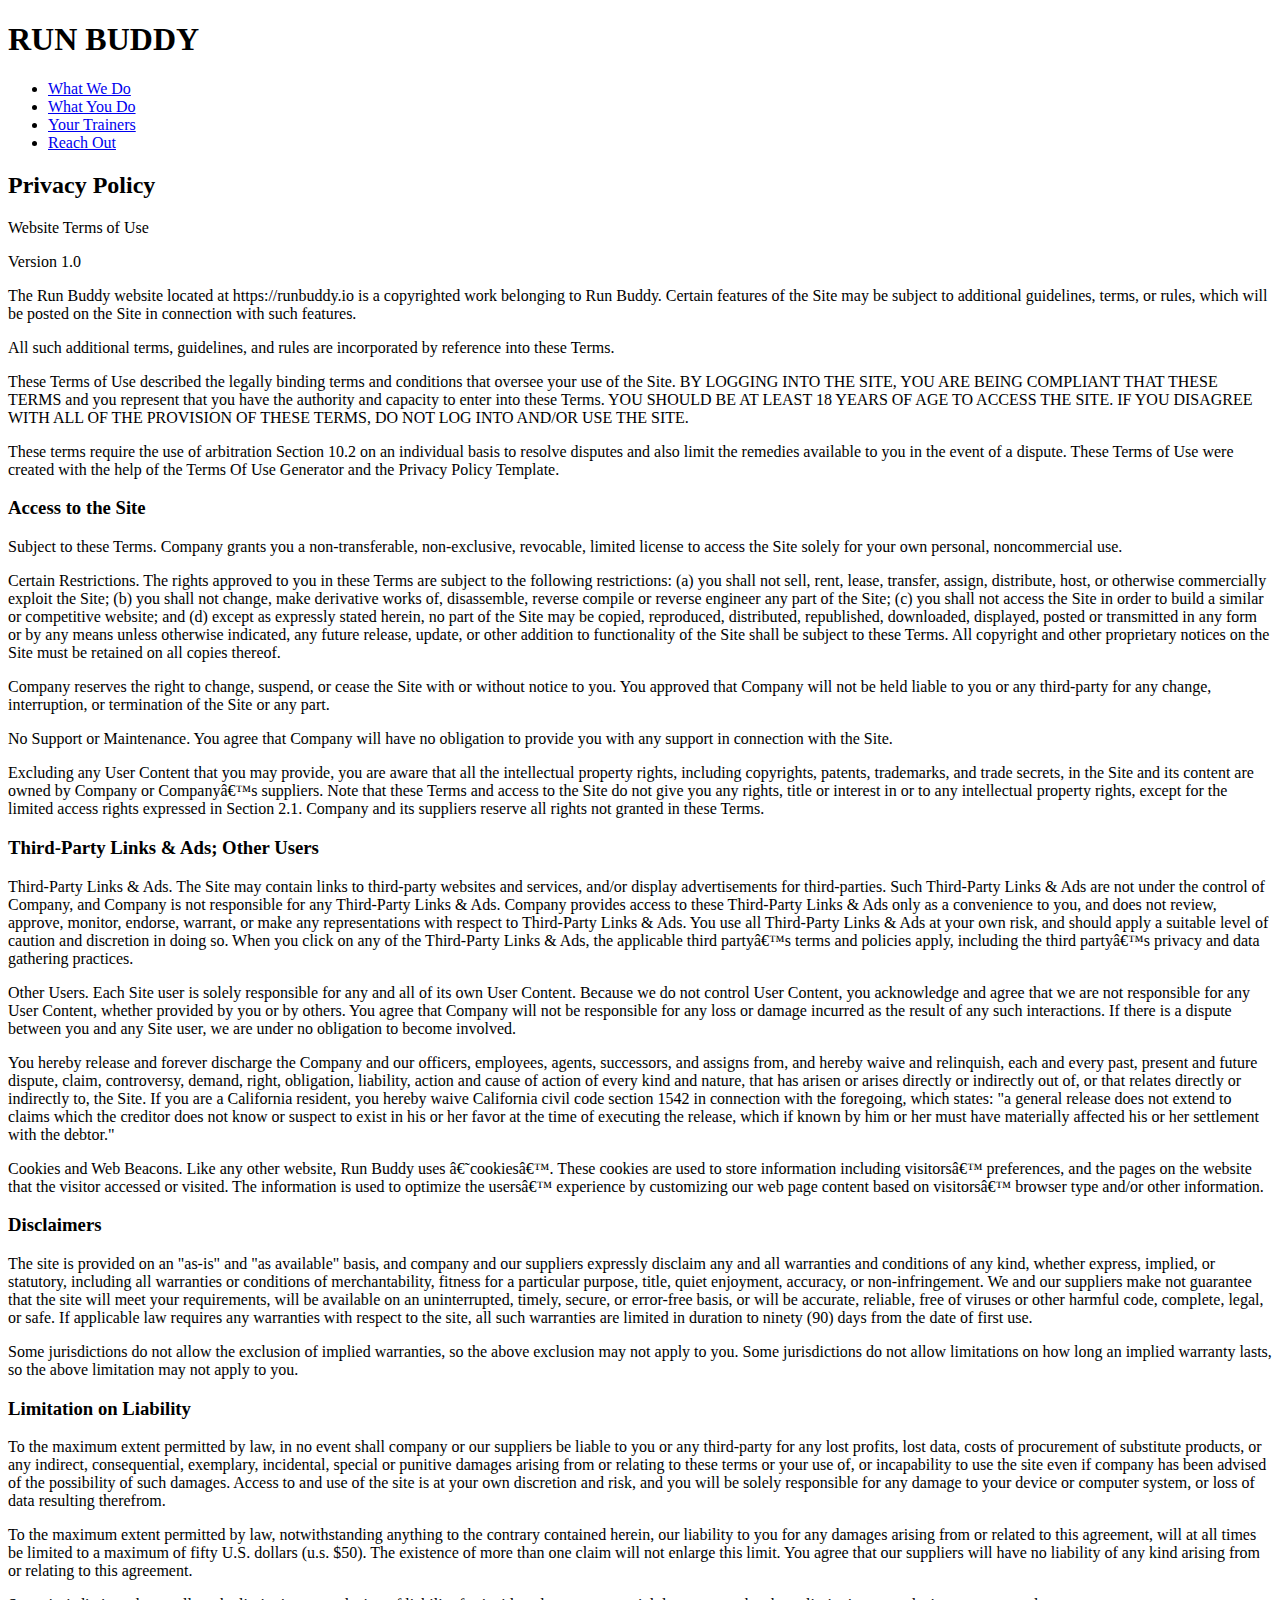
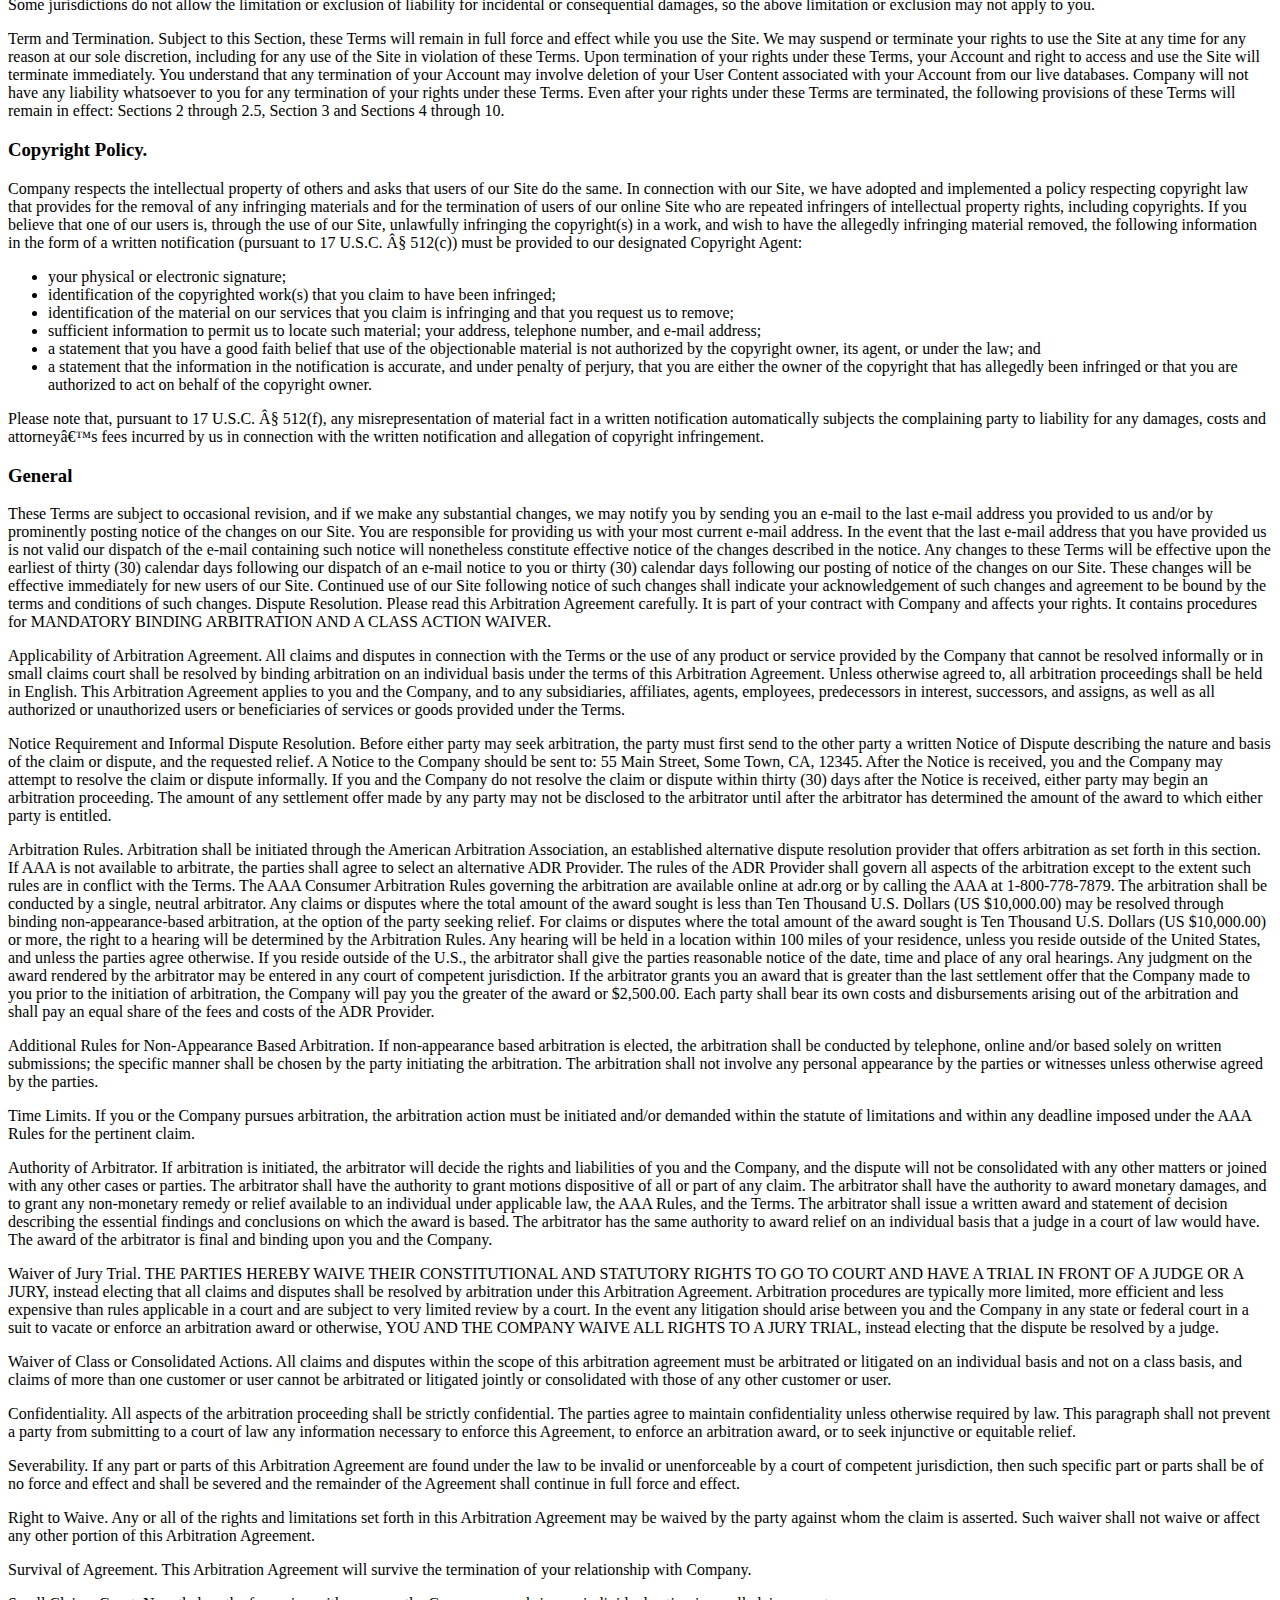
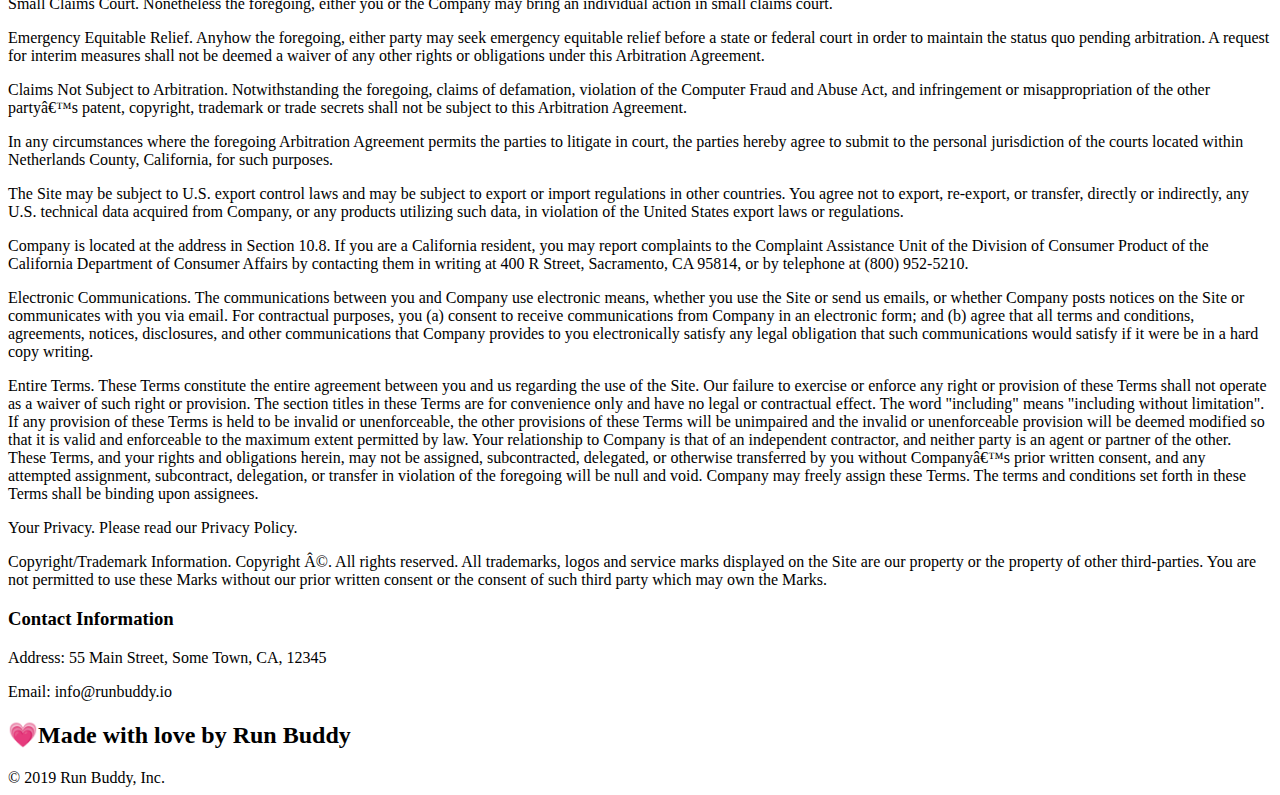
==== privacy-policy.html @ caf738f4 "privacy policy html complete" ====
<!DOCTYPE html>
<html lang="en">
<head>
    <meta charset="UTF-8">
    <title>Privacy Policy - Run  Buddy</title>
</head>
<body>
     <!--navigation-->
     <header>
        <h1 href="/">RUN BUDDY</h1>
        <nav>
            <!--unordered list element-->
            <ul>
                <!--list item element-->
                <li>
                    <!--Anchor element-->
                    <a href="./index.html#what-we-do">What We Do</a>
                </li>
                <li>
                    <a href="./index.html#what-you-do">What You Do</a>
                    </li>
                    <li>
                        <a href="./index.html#your-trainers">Your Trainers</a>
                    </li>
                    <li>
                        <a href="./index.html#reach-out">Reach Out</a>
                </li>
            </ul>
        </nav>
        </header>

        <section class="hero">
            <h2 class="page-title">
                Privacy Policy
            </h2>
        </section>
        <article class="secondary-content">
            <p>
                Website Terms of Use
              </p>
        
              <p>
                Version 1.0
              </p>
        
              <p>
                The Run Buddy website located at https://runbuddy.io is a copyrighted work belonging to Run Buddy. Certain
                features of the Site may be subject to additional guidelines, terms, or rules, which will be posted on the Site
                in connection with such features.
              </p>
        
              <p>
                All such additional terms, guidelines, and rules are incorporated by reference into these Terms.
              </p>
        
              <p>
                These Terms of Use described the legally binding terms and conditions that oversee your use of the Site. BY
                LOGGING INTO THE SITE, YOU ARE BEING COMPLIANT THAT THESE TERMS and you represent that you have the authority
                and capacity to enter into these Terms. YOU SHOULD BE AT LEAST 18 YEARS OF AGE TO ACCESS THE SITE. IF YOU
                DISAGREE WITH ALL OF THE PROVISION OF THESE TERMS, DO NOT LOG INTO AND/OR USE THE SITE.
              </p>
        
              <p>
                These terms require the use of arbitration Section 10.2 on an individual basis to resolve disputes and also
                limit the remedies available to you in the event of a dispute. These Terms of Use were created with the help of
                the Terms Of Use Generator and the Privacy Policy Template.
              </p>
        
              <h3>
                Access to the Site
              </h3>
        
              <p>
                Subject to these Terms. Company grants you a non-transferable, non-exclusive, revocable, limited license to
                access the Site solely for your own personal, noncommercial use.
              </p>
        
              <p>
                Certain Restrictions. The rights approved to you in these Terms are subject to the following restrictions: (a)
                you shall not sell, rent, lease, transfer, assign, distribute, host, or otherwise commercially exploit the Site;
                (b) you shall not change, make derivative works of, disassemble, reverse compile or reverse engineer any part of
                the Site; (c) you shall not access the Site in order to build a similar or competitive website; and (d) except
                as expressly stated herein, no part of the Site may be copied, reproduced, distributed, republished, downloaded,
                displayed, posted or transmitted in any form or by any means unless otherwise indicated, any future release,
                update, or other addition to functionality of the Site shall be subject to these Terms. All copyright and other
                proprietary notices on the Site must be retained on all copies thereof.
              </p>
        
              <p>
                Company reserves the right to change, suspend, or cease the Site with or without notice to you. You approved
                that Company will not be held liable to you or any third-party for any change, interruption, or termination of
                the Site or any part.
              </p>
        
              <p>
                No Support or Maintenance. You agree that Company will have no obligation to provide you with any support in
                connection with the Site.
              </p>
        
              <p>
                Excluding any User Content that you may provide, you are aware that all the intellectual property rights,
                including copyrights, patents, trademarks, and trade secrets, in the Site and its content are owned by Company
                or Companyâ€™s suppliers. Note that these Terms and access to the Site do not give you any rights, title or
                interest in or to any intellectual property rights, except for the limited access rights expressed in Section
                2.1. Company and its suppliers reserve all rights not granted in these Terms.
              </p>
        
              <h3>
                Third-Party Links & Ads; Other Users
              </h3>
        
              <p>
                Third-Party Links & Ads. The Site may contain links to third-party websites and services, and/or display
                advertisements for third-parties. Such Third-Party Links & Ads are not under the control of Company, and Company
                is not responsible for any Third-Party Links & Ads. Company provides access to these Third-Party Links & Ads
                only as a convenience to you, and does not review, approve, monitor, endorse, warrant, or make any
                representations with respect to Third-Party Links & Ads. You use all Third-Party Links & Ads at your own risk,
                and should apply a suitable level of caution and discretion in doing so. When you click on any of the
                Third-Party Links & Ads, the applicable third partyâ€™s terms and policies apply, including the third partyâ€™s
                privacy and data gathering practices.
              </p>
        
              <p>
                Other Users. Each Site user is solely responsible for any and all of its own User Content. Because we do not
                control User Content, you acknowledge and agree that we are not responsible for any User Content, whether
                provided by you or by others. You agree that Company will not be responsible for any loss or damage incurred as
                the result of any such interactions. If there is a dispute between you and any Site user, we are under no
                obligation to become involved.
              </p>
        
              <p>
                You hereby release and forever discharge the Company and our officers, employees, agents, successors, and
                assigns from, and hereby waive and relinquish, each and every past, present and future dispute, claim,
                controversy, demand, right, obligation, liability, action and cause of action of every kind and nature, that has
                arisen or arises directly or indirectly out of, or that relates directly or indirectly to, the Site. If you are
                a California resident, you hereby waive California civil code section 1542 in connection with the foregoing,
                which states: "a general release does not extend to claims which the creditor does not know or suspect to exist
                in his or her favor at the time of executing the release, which if known by him or her must have materially
                affected his or her settlement with the debtor."
              </p>
        
              <p>
                Cookies and Web Beacons. Like any other website, Run Buddy uses â€˜cookiesâ€™. These cookies are used to store
                information including visitorsâ€™ preferences, and the pages on the website that the visitor accessed or visited.
                The information is used to optimize the usersâ€™ experience by customizing our web page content based on visitorsâ€™
                browser type and/or other information.
              </p>
        
              <h3>
                Disclaimers
              </h3>
        
              <p>
                The site is provided on an "as-is" and "as available" basis, and company and our suppliers expressly disclaim
                any and all warranties and conditions of any kind, whether express, implied, or statutory, including all
                warranties or conditions of merchantability, fitness for a particular purpose, title, quiet enjoyment, accuracy,
                or non-infringement. We and our suppliers make not guarantee that the site will meet your requirements, will be
                available on an uninterrupted, timely, secure, or error-free basis, or will be accurate, reliable, free of
                viruses or other harmful code, complete, legal, or safe. If applicable law requires any warranties with respect
                to the site, all such warranties are limited in duration to ninety (90) days from the date of first use.
              </p>
        
              <p>
                Some jurisdictions do not allow the exclusion of implied warranties, so the above exclusion may not apply to
                you. Some jurisdictions do not allow limitations on how long an implied warranty lasts, so the above limitation
                may not apply to you.
              </p>
        
              <h3>
                Limitation on Liability
              </h3>
        
              <p>
                To the maximum extent permitted by law, in no event shall company or our suppliers be liable to you or any
                third-party for any lost profits, lost data, costs of procurement of substitute products, or any indirect,
                consequential, exemplary, incidental, special or punitive damages arising from or relating to these terms or
                your use of, or incapability to use the site even if company has been advised of the possibility of such
                damages. Access to and use of the site is at your own discretion and risk, and you will be solely responsible
                for any damage to your device or computer system, or loss of data resulting therefrom.
              </p>
        
              <p>
                To the maximum extent permitted by law, notwithstanding anything to the contrary contained herein, our liability
                to you for any damages arising from or related to this agreement, will at all times be limited to a maximum of
                fifty U.S. dollars (u.s. $50). The existence of more than one claim will not enlarge this limit. You agree that
                our suppliers will have no liability of any kind arising from or relating to this agreement.
              </p>
        
              <p>
                Some jurisdictions do not allow the limitation or exclusion of liability for incidental or consequential
                damages, so the above limitation or exclusion may not apply to you.
              </p>
        
              <p>
                Term and Termination. Subject to this Section, these Terms will remain in full force and effect while you use
                the Site. We may suspend or terminate your rights to use the Site at any time for any reason at our sole
                discretion, including for any use of the Site in violation of these Terms. Upon termination of your rights under
                these Terms, your Account and right to access and use the Site will terminate immediately. You understand that
                any termination of your Account may involve deletion of your User Content associated with your Account from our
                live databases. Company will not have any liability whatsoever to you for any termination of your rights under
                these Terms. Even after your rights under these Terms are terminated, the following provisions of these Terms
                will remain in effect: Sections 2 through 2.5, Section 3 and Sections 4 through 10.
              </p>
        
              <h3>
                Copyright Policy.
              </h3>
        
              <p>
                Company respects the intellectual property of others and asks that users of our Site do the same. In connection
                with our Site, we have adopted and implemented a policy respecting copyright law that provides for the removal
                of any infringing materials and for the termination of users of our online Site who are repeated infringers of
                intellectual property rights, including copyrights. If you believe that one of our users is, through the use of
                our Site, unlawfully infringing the copyright(s) in a work, and wish to have the allegedly infringing material
                removed, the following information in the form of a written notification (pursuant to 17 U.S.C. Â§ 512(c)) must
                be provided to our designated Copyright Agent:
              </p>
        
              <ul>
                <li>
                  your physical or electronic signature;
                </li>
                <li>
                  identification of the copyrighted work(s) that you claim to have been infringed;
                </li>
                <li>
                  identification of the material on our services that you claim is infringing and that you request us to remove;
                </li>
                <li>
                  sufficient information to permit us to locate such material; your address, telephone number, and e-mail
                  address;
                </li>
                <li>
                  a statement that you have a good faith belief that use of the objectionable material is not authorized by the
                  copyright owner, its agent, or under the law; and
                </li>
                <li>
                  a statement that the information in the notification is accurate, and under penalty of perjury, that you are
                  either the owner of the copyright that has allegedly been infringed or that you are authorized to act on
                  behalf of the copyright owner.
                </li>
              </ul>
        
              <p>
                Please note that, pursuant to 17 U.S.C. Â§ 512(f), any misrepresentation of material fact in a written
                notification automatically subjects the complaining party to liability for any damages, costs and attorneyâ€™s
                fees incurred by us in connection with the written notification and allegation of copyright infringement.
              </p>
        
              <h3>
                General
              </h3>
        
              <p>
                These Terms are subject to occasional revision, and if we make any substantial changes, we may notify you by
                sending you an e-mail to the last e-mail address you provided to us and/or by prominently posting notice of the
                changes on our Site. You are responsible for providing us with your most current e-mail address. In the event
                that the last e-mail address that you have provided us is not valid our dispatch of the e-mail containing such
                notice will nonetheless constitute effective notice of the changes described in the notice. Any changes to these
                Terms will be effective upon the earliest of thirty (30) calendar days following our dispatch of an e-mail
                notice to you or thirty (30) calendar days following our posting of notice of the changes on our Site. These
                changes will be effective immediately for new users of our Site. Continued use of our Site following notice of
                such changes shall indicate your acknowledgement of such changes and agreement to be bound by the terms and
                conditions of such changes. Dispute Resolution. Please read this Arbitration Agreement carefully. It is part of
                your contract with Company and affects your rights. It contains procedures for MANDATORY BINDING ARBITRATION AND
                A CLASS ACTION WAIVER.
              </p>
        
              <p>
                Applicability of Arbitration Agreement. All claims and disputes in connection with the Terms or the use of any
                product or service provided by the Company that cannot be resolved informally or in small claims court shall be
                resolved by binding arbitration on an individual basis under the terms of this Arbitration Agreement. Unless
                otherwise agreed to, all arbitration proceedings shall be held in English. This Arbitration Agreement applies to
                you and the Company, and to any subsidiaries, affiliates, agents, employees, predecessors in interest,
                successors, and assigns, as well as all authorized or unauthorized users or beneficiaries of services or goods
                provided under the Terms.
              </p>
        
              <p>
                Notice Requirement and Informal Dispute Resolution. Before either party may seek arbitration, the party must
                first send to the other party a written Notice of Dispute describing the nature and basis of the claim or
                dispute, and the requested relief. A Notice to the Company should be sent to: 55 Main Street, Some Town, CA,
                12345. After the Notice is received, you and the Company may attempt to resolve the claim or dispute informally.
                If you and the Company do not resolve the claim or dispute within thirty (30) days after the Notice is received,
                either party may begin an arbitration proceeding. The amount of any settlement offer made by any party may not
                be disclosed to the arbitrator until after the arbitrator has determined the amount of the award to which either
                party is entitled.
              </p>
        
              <p>
                Arbitration Rules. Arbitration shall be initiated through the American Arbitration Association, an established
                alternative dispute resolution provider that offers arbitration as set forth in this section. If AAA is not
                available to arbitrate, the parties shall agree to select an alternative ADR Provider. The rules of the ADR
                Provider shall govern all aspects of the arbitration except to the extent such rules are in conflict with the
                Terms. The AAA Consumer Arbitration Rules governing the arbitration are available online at adr.org or by
                calling the AAA at 1-800-778-7879. The arbitration shall be conducted by a single, neutral arbitrator. Any
                claims or disputes where the total amount of the award sought is less than Ten Thousand U.S. Dollars (US
                $10,000.00) may be resolved through binding non-appearance-based arbitration, at the option of the party seeking
                relief. For claims or disputes where the total amount of the award sought is Ten Thousand U.S. Dollars (US
                $10,000.00) or more, the right to a hearing will be determined by the Arbitration Rules. Any hearing will be
                held in a location within 100 miles of your residence, unless you reside outside of the United States, and
                unless the parties agree otherwise. If you reside outside of the U.S., the arbitrator shall give the parties
                reasonable notice of the date, time and place of any oral hearings. Any judgment on the award rendered by the
                arbitrator may be entered in any court of competent jurisdiction. If the arbitrator grants you an award that is
                greater than the last settlement offer that the Company made to you prior to the initiation of arbitration, the
                Company will pay you the greater of the award or $2,500.00. Each party shall bear its own costs and
                disbursements arising out of the arbitration and shall pay an equal share of the fees and costs of the ADR
                Provider.
              </p>
        
              <p>
                Additional Rules for Non-Appearance Based Arbitration. If non-appearance based arbitration is elected, the
                arbitration shall be conducted by telephone, online and/or based solely on written submissions; the specific
                manner shall be chosen by the party initiating the arbitration. The arbitration shall not involve any personal
                appearance by the parties or witnesses unless otherwise agreed by the parties.
              </p>
        
              <p>
                Time Limits. If you or the Company pursues arbitration, the arbitration action must be initiated and/or demanded
                within the statute of limitations and within any deadline imposed under the AAA Rules for the pertinent claim.
              </p>
        
              <p>
                Authority of Arbitrator. If arbitration is initiated, the arbitrator will decide the rights and liabilities of
                you and the Company, and the dispute will not be consolidated with any other matters or joined with any other
                cases or parties. The arbitrator shall have the authority to grant motions dispositive of all or part of any
                claim. The arbitrator shall have the authority to award monetary damages, and to grant any non-monetary remedy
                or relief available to an individual under applicable law, the AAA Rules, and the Terms. The arbitrator shall
                issue a written award and statement of decision describing the essential findings and conclusions on which the
                award is based. The arbitrator has the same authority to award relief on an individual basis that a judge in a
                court of law would have. The award of the arbitrator is final and binding upon you and the Company.
              </p>
        
              <p>
                Waiver of Jury Trial. THE PARTIES HEREBY WAIVE THEIR CONSTITUTIONAL AND STATUTORY RIGHTS TO GO TO COURT AND HAVE
                A TRIAL IN FRONT OF A JUDGE OR A JURY, instead electing that all claims and disputes shall be resolved by
                arbitration under this Arbitration Agreement. Arbitration procedures are typically more limited, more efficient
                and less expensive than rules applicable in a court and are subject to very limited review by a court. In the
                event any litigation should arise between you and the Company in any state or federal court in a suit to vacate
                or enforce an arbitration award or otherwise, YOU AND THE COMPANY WAIVE ALL RIGHTS TO A JURY TRIAL, instead
                electing that the dispute be resolved by a judge.
              </p>
        
              <p>
                Waiver of Class or Consolidated Actions. All claims and disputes within the scope of this arbitration agreement
                must be arbitrated or litigated on an individual basis and not on a class basis, and claims of more than one
                customer or user cannot be arbitrated or litigated jointly or consolidated with those of any other customer or
                user.
              </p>
        
              <p>
                Confidentiality. All aspects of the arbitration proceeding shall be strictly confidential. The parties agree to
                maintain confidentiality unless otherwise required by law. This paragraph shall not prevent a party from
                submitting to a court of law any information necessary to enforce this Agreement, to enforce an arbitration
                award, or to seek injunctive or equitable relief.
              </p>
        
              <p>
                Severability. If any part or parts of this Arbitration Agreement are found under the law to be invalid or
                unenforceable by a court of competent jurisdiction, then such specific part or parts shall be of no force and
                effect and shall be severed and the remainder of the Agreement shall continue in full force and effect.
              </p>
        
              <p>
                Right to Waive. Any or all of the rights and limitations set forth in this Arbitration Agreement may be waived
                by the party against whom the claim is asserted. Such waiver shall not waive or affect any other portion of this
                Arbitration Agreement.
              </p>
        
              <p>
                Survival of Agreement. This Arbitration Agreement will survive the termination of your relationship with
                Company.
              </p>
        
              <p>
                Small Claims Court. Nonetheless the foregoing, either you or the Company may bring an individual action in small
                claims court.
              </p>
        
              <p>
                Emergency Equitable Relief. Anyhow the foregoing, either party may seek emergency equitable relief before a
                state or federal court in order to maintain the status quo pending arbitration. A request for interim measures
                shall not be deemed a waiver of any other rights or obligations under this Arbitration Agreement.
              </p>
        
              <p>
                Claims Not Subject to Arbitration. Notwithstanding the foregoing, claims of defamation, violation of the
                Computer Fraud and Abuse Act, and infringement or misappropriation of the other partyâ€™s patent, copyright,
                trademark or trade secrets shall not be subject to this Arbitration Agreement.
              </p>
        
              <p>
                In any circumstances where the foregoing Arbitration Agreement permits the parties to litigate in court, the
                parties hereby agree to submit to the personal jurisdiction of the courts located within Netherlands County,
                California, for such purposes.
              </p>
        
              <p>
                The Site may be subject to U.S. export control laws and may be subject to export or import regulations in other
                countries. You agree not to export, re-export, or transfer, directly or indirectly, any U.S. technical data
                acquired from Company, or any products utilizing such data, in violation of the United States export laws or
                regulations.
              </p>
        
              <p>
                Company is located at the address in Section 10.8. If you are a California resident, you may report complaints
                to the Complaint Assistance Unit of the Division of Consumer Product of the California Department of Consumer
                Affairs by contacting them in writing at 400 R Street, Sacramento, CA 95814, or by telephone at (800) 952-5210.
              </p>
        
              <p>
                Electronic Communications. The communications between you and Company use electronic means, whether you use the
                Site or send us emails, or whether Company posts notices on the Site or communicates with you via email. For
                contractual purposes, you (a) consent to receive communications from Company in an electronic form; and (b)
                agree that all terms and conditions, agreements, notices, disclosures, and other communications that Company
                provides to you electronically satisfy any legal obligation that such communications would satisfy if it were be
                in a hard copy writing.
              </p>
        
              <p>
                Entire Terms. These Terms constitute the entire agreement between you and us regarding the use of the Site. Our
                failure to exercise or enforce any right or provision of these Terms shall not operate as a waiver of such right
                or provision. The section titles in these Terms are for convenience only and have no legal or contractual
                effect. The word "including" means "including without limitation". If any provision of these Terms is held to be
                invalid or unenforceable, the other provisions of these Terms will be unimpaired and the invalid or
                unenforceable provision will be deemed modified so that it is valid and enforceable to the maximum extent
                permitted by law. Your relationship to Company is that of an independent contractor, and neither party is an
                agent or partner of the other. These Terms, and your rights and obligations herein, may not be assigned,
                subcontracted, delegated, or otherwise transferred by you without Companyâ€™s prior written consent, and any
                attempted assignment, subcontract, delegation, or transfer in violation of the foregoing will be null and void.
                Company may freely assign these Terms. The terms and conditions set forth in these Terms shall be binding upon
                assignees.
              </p>
        
              <p>
                Your Privacy. Please read our Privacy Policy.
              </p>
        
              <p>
                Copyright/Trademark Information. Copyright Â©. All rights reserved. All trademarks, logos and service marks
                displayed on the Site are our property or the property of other third-parties. You are not permitted to use
                these Marks without our prior written consent or the consent of such third party which may own the Marks.
              </p>
        
              <h3>
                Contact Information
              </h3>
        
              <p>
                Address: 55 Main Street, Some Town, CA, 12345
              </p>
        
              <p>
                Email: info@runbuddy.io
              </p>
        </article>

        <!--footer-->
        <footer>
            <h2>&#128151;Made with love by Run Buddy</h2>
            <div>
                &copy; 2019 Run Buddy, Inc.
              </div>
        </footer>
</body>
</html>
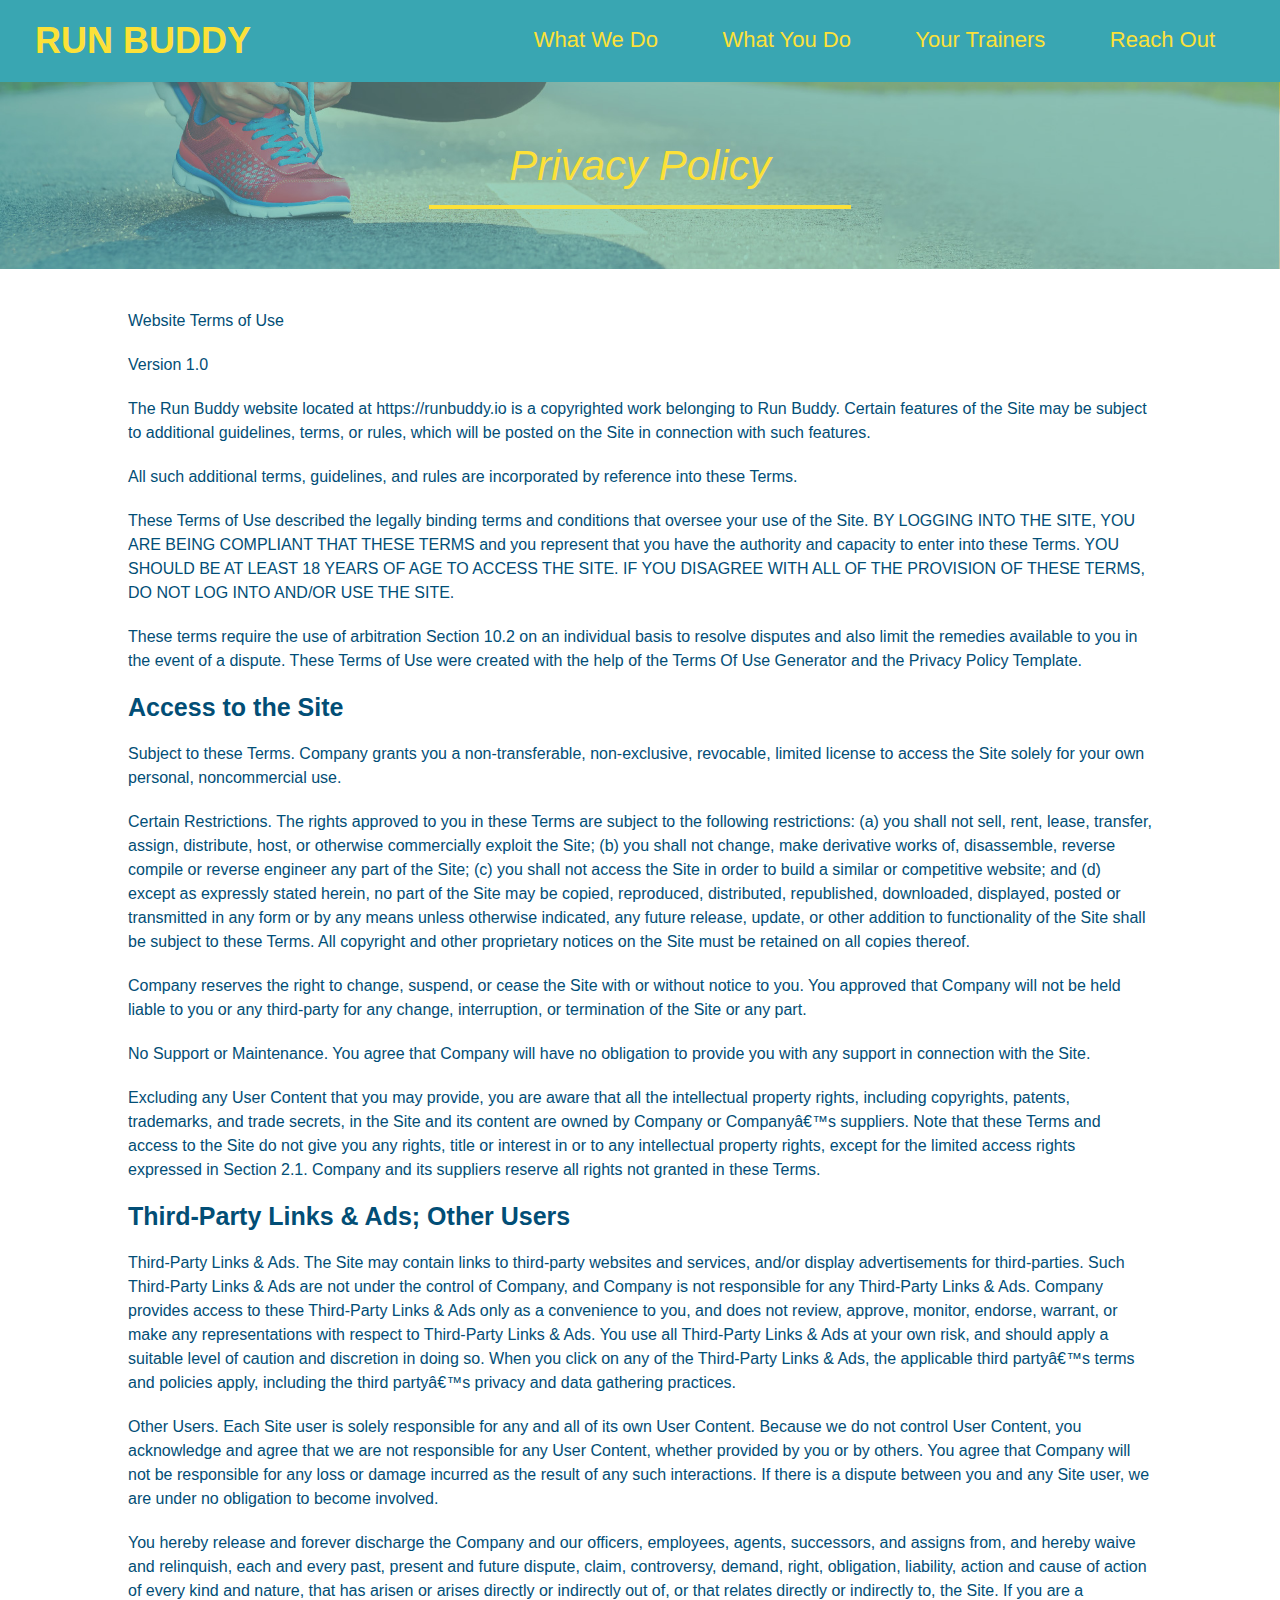
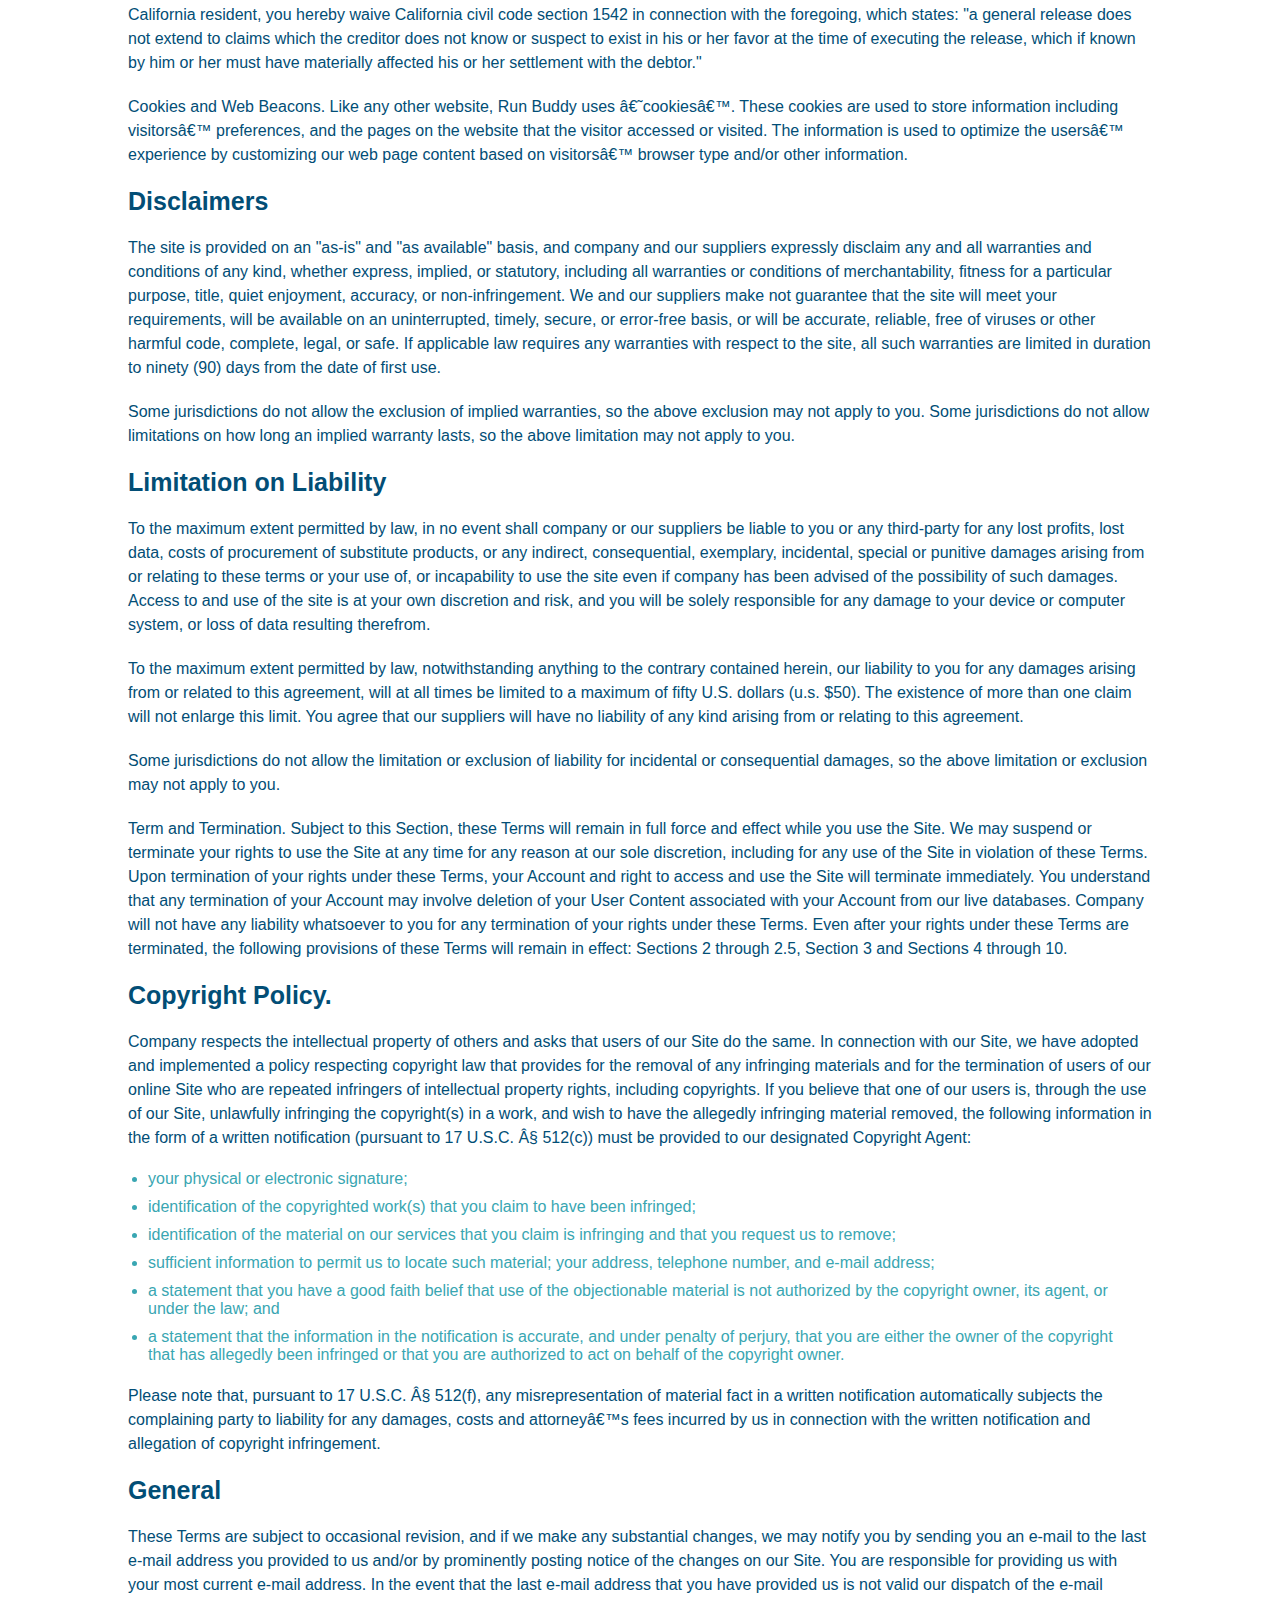
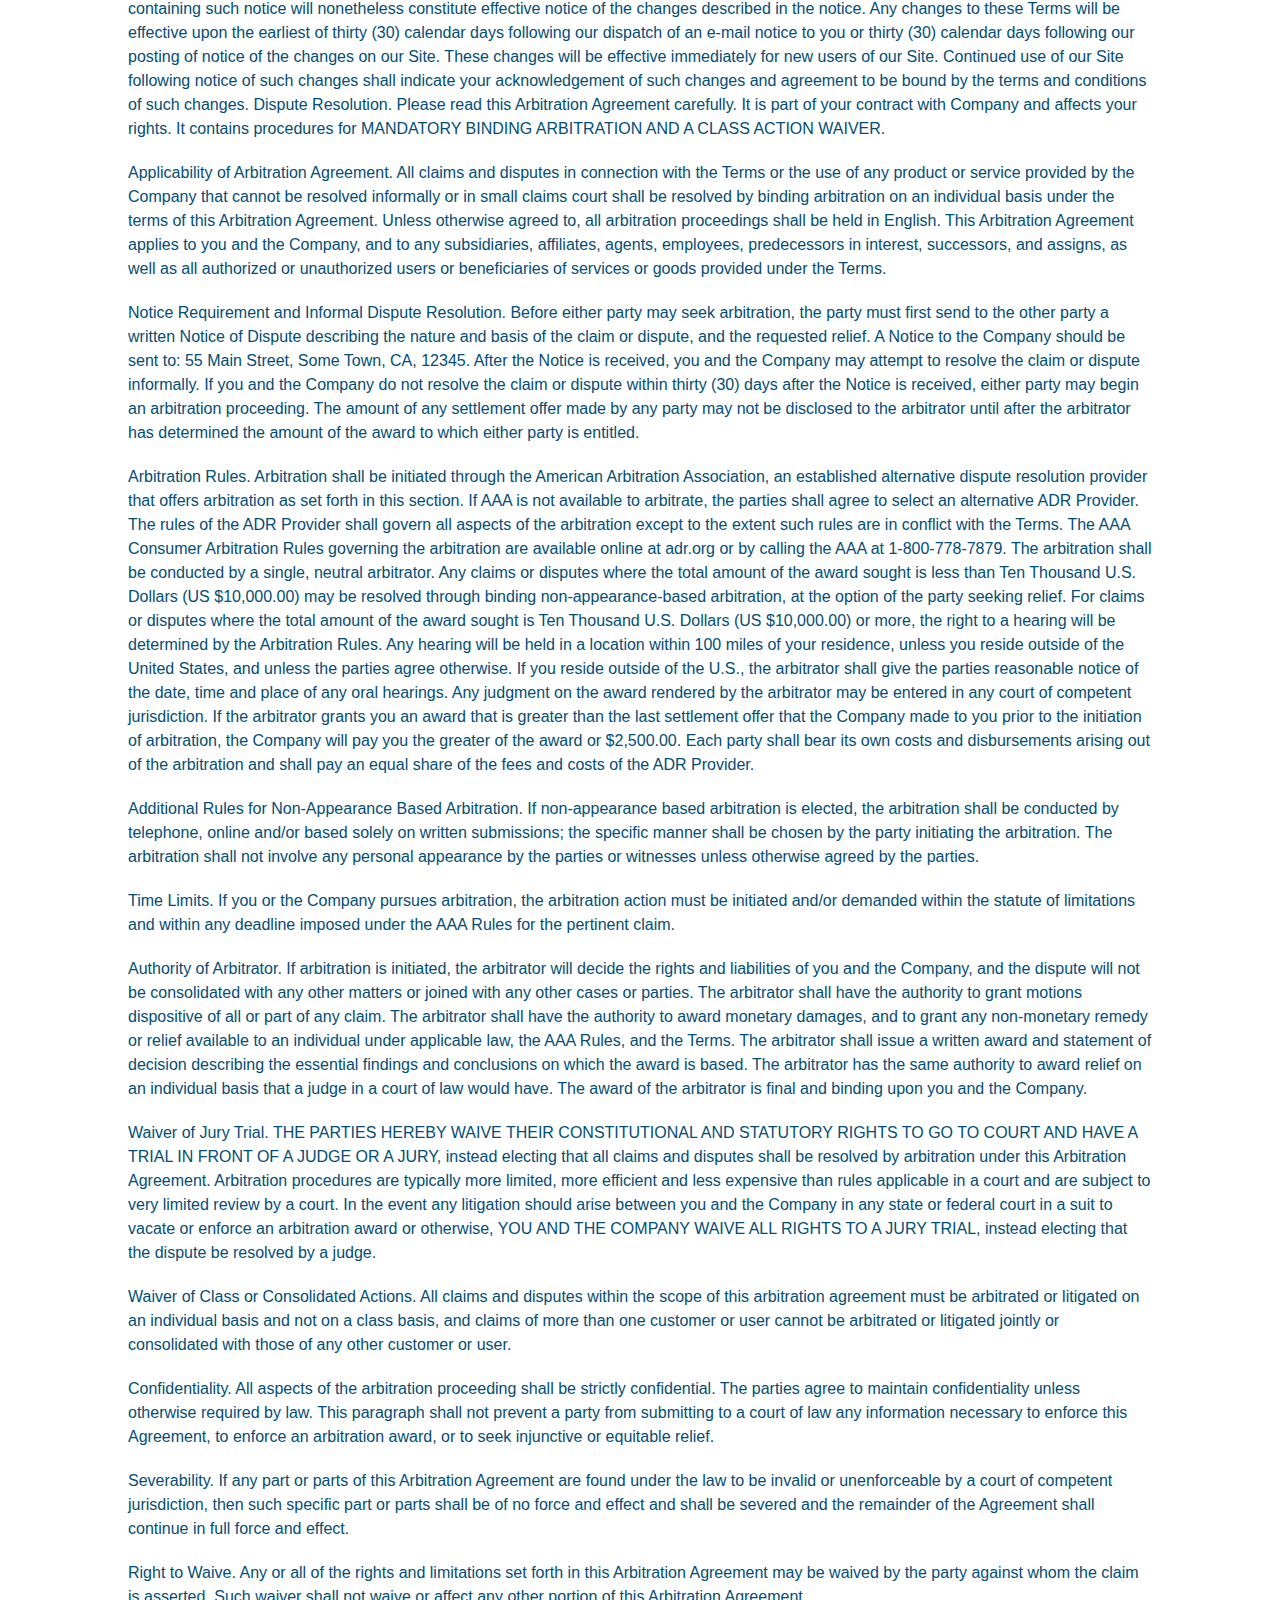
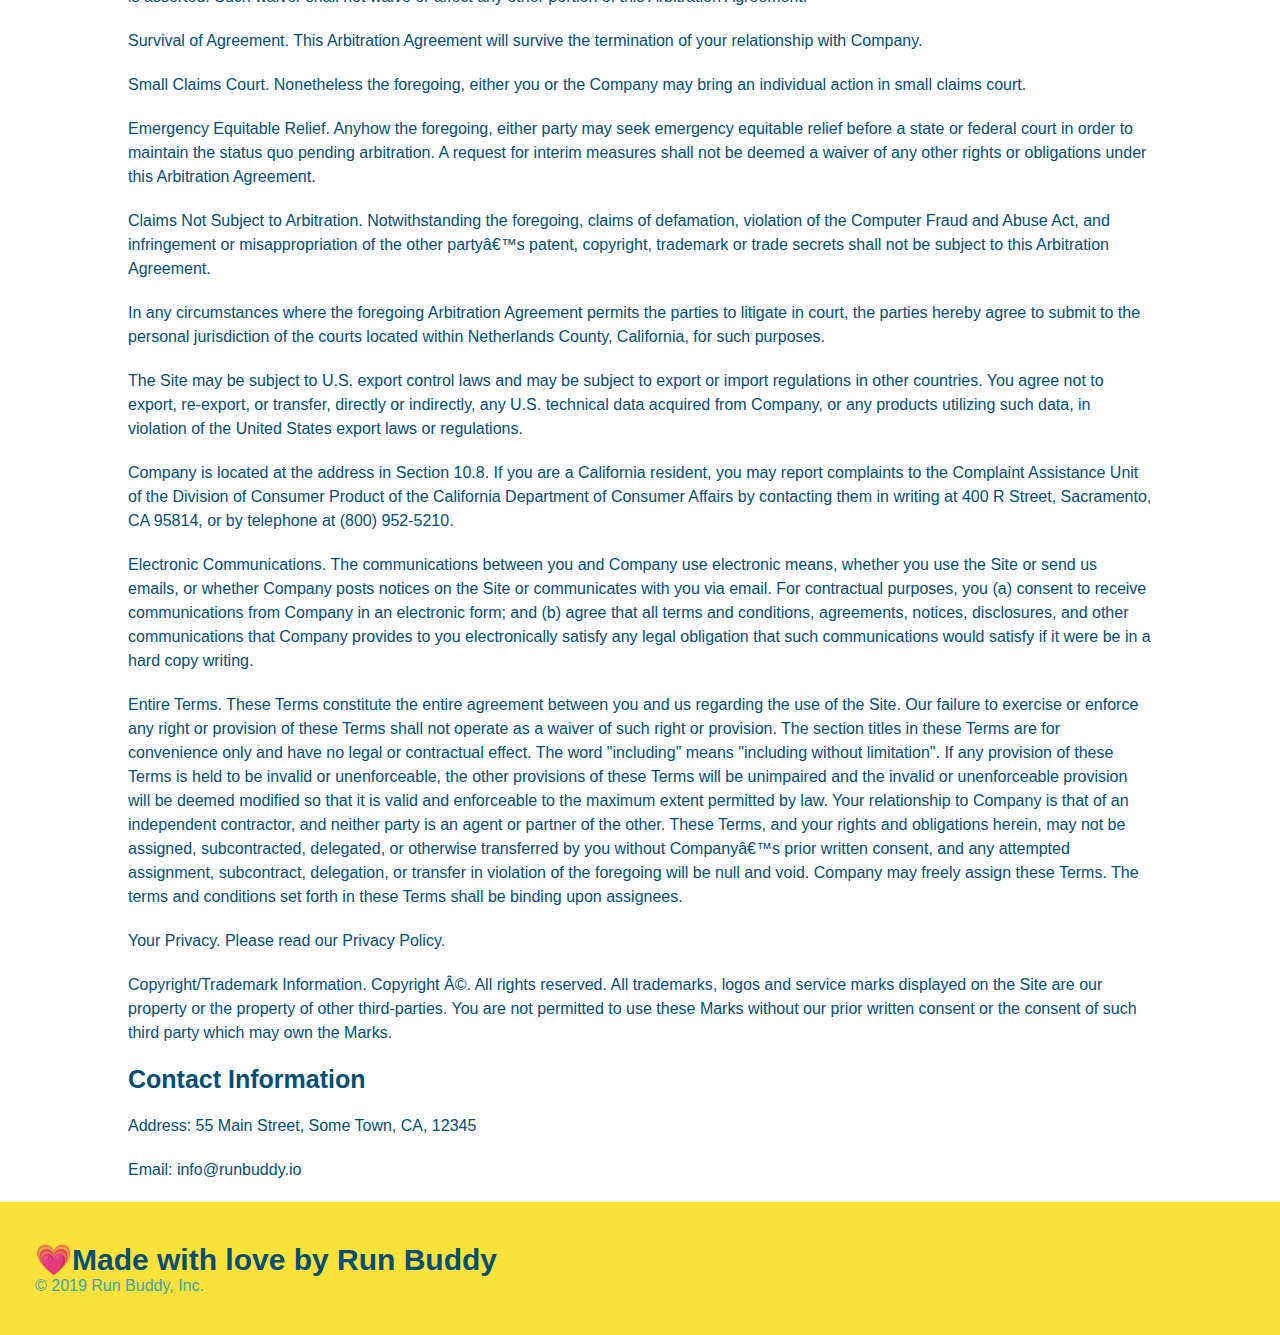
==== commit 20facad2: "final addition" ====
--- a/privacy-policy.html
+++ b/privacy-policy.html
@@ -3,6 +3,8 @@
 <head>
     <meta charset="UTF-8">
     <title>Privacy Policy - Run  Buddy</title>
+    <link rel="stylesheet" href="./assets/css/style.css"/>
+    <link rel="stylesheet" href="./assets/css/secondary-styles.css" />
 </head>
 <body>
      <!--navigation-->
--- a/assets/css/style.css
+++ b/assets/css/style.css
@@ -0,0 +1,265 @@
+* {
+    margin: 0;
+    padding: 0;
+    box-sizing: border-box;
+  }
+
+body {
+    /* more on this crazy alphanumerical value in a minute! */
+    color: #39a6b2;
+    font-family: Helvetica, Arial, sans-serif;
+  }
+
+  /* apply styles to <header> */
+header {
+    padding: 20px 35px;
+    background-color: #39a6b2;
+  }
+
+  header nav {
+    float: right;
+    margin: 7px 0;
+  }
+
+  header nav ul li {
+    display: inline;
+  }
+
+  header nav ul li a {
+    margin: 0 30px;
+    font-weight: lighter;
+    font-size: 22px;
+  }
+
+  header h1 {
+    font-weight: bold;
+    font-size: 36px;
+    color: #fce138;
+    margin: 0;
+    display :inline;
+  }
+  
+  header a {
+    text-decoration: none;
+    color: #fce138;
+  }
+
+  footer {
+    background: #fce138;
+    width: 100%;
+    padding: 40px 35px;
+  }
+
+  footer h2 {
+    display: inline;
+    color: #024e76;
+    font-size: 30px;
+    margin: 0;
+  }
+
+  footer a {
+    color: #024e76;
+  }
+
+  section{
+    padding:60px;
+    }
+
+  /*Hero Style Start*/
+  .hero {
+    background-image: url("../images/hero-bg.jpg");
+    background-size:cover;
+    background-position: center;
+    height:600px;
+    position:relative
+  }
+  /*Hero Style End*/
+
+  .hero-form {
+    color:#024e76;
+    background-color:#fce138;
+    width:500px;
+    padding:20px;
+    border:solid 3px #024e76;
+    position: absolute;
+    bottom: 120px;
+    right: 140px;
+  }
+
+  .hero-form h3{
+    font-size:24px;
+    margin:0;
+  }
+
+  .hero-form p{
+    margin: 5px 0 15px 0;
+  }
+
+  .form-input{
+    border:1px solid #024e76;
+    display:block;
+    padding: 7px 15px;
+    font-size:16px;
+    color:#024e76;
+    width:100%;
+    margin-bottom:15px;
+  }
+
+  .hero-form label{
+    margin: 0 5px;
+  }
+
+  .hero-form button{
+    color:#fce138;
+    background-color:#024e76;
+    border:none;
+    padding:10px 20px;
+    font-size:16px;
+  }
+
+  .intro{
+    text-align:center;
+  }
+
+  .intro p{
+      line-height:1.7;
+      color:#39a6b2;
+      width:80%;
+      font-size:20px;
+      margin: 0 auto
+    }
+
+    .steps{
+      text-align:center;
+      background:#fce138;
+    }
+
+    .steps div{
+      margin-bottom:80px;
+    }
+
+    .steps img{
+      width: 15%;
+      margin: 10px 0;
+    }
+
+    .steps h3{
+      color: #024e76;
+      font-size:46px;
+      margin-top:10px;
+    }
+
+    .steps p{
+      color:#39a6b2;
+      font-size:23px;
+    }
+
+    .section-title{
+      font-size: 55px;
+      color:#024e76;
+      margin-bottom:35px;
+      padding: 0 100px 20px 100px;
+      border-bottom: 3px solid;
+      display:inline-block;
+    }
+
+    .primary-border{
+      border-color:#fce138
+    }
+  
+    .secondary-border{
+      border-color:#39a6b2;
+    }
+
+    .steps span{
+      font-size: 38px;
+    }
+
+    .trainers{
+      text-align:center;
+    }
+
+    .trainer{
+      width:900px;
+      margin:0 auto 30px auto;
+      background: #024e76;
+      color:#fce138;
+      overflow:auto;
+    }
+
+    .trainer img{
+      width:35%;
+      float:left;
+    }
+
+    .trainer-bio{
+      padding:35px;
+      float:left;
+      width:65%;
+    }
+
+    .text-left{
+      text-align:left;
+    }
+
+    .text-right{
+      text-align:right;
+    }
+
+    .trainer-bio h3{
+      font-size:32px;
+      margin-bottom:8px;
+    }
+
+    .trainer-bio h4{
+      font-weight:lighter;
+      font-size:26px;
+      margin-bottom:25px;
+    }
+
+    .trainer-bio p{
+      font-size:17px;
+      line-height:1.3;
+    }
+
+    /*reach out styles start*/
+
+    .contact{
+      text-align: center;
+      background: #024e76;
+    }
+
+    .contact h2{
+      color: #fce138;
+    }
+
+    .contact-info iframe{
+      width:400px;
+      height:400px;
+    }
+
+    .contact-info div{
+      width: 410px;
+      display: inline-block;
+      vertical-align:left;
+      margin:30px 0 0 60px;
+      color: white;
+    }
+
+    .contact-info h3{
+      color: #fce138;
+      font-size:32px;
+    }
+
+    .contact-info p, .contact-info address{
+      margin:20px 0;
+      line-height:1.5;
+      font-size:20px;
+      font-style:normal;
+    }
+
+    .contact-info a{
+      color: #fce138;
+    }
+
+    /*reach out styles end*/--- a/assets/css/secondary-styles.css
+++ b/assets/css/secondary-styles.css
@@ -0,0 +1,42 @@
+.hero{
+    background-position:bottom;
+    height:auto;
+    text-align:center;
+    margin-bottom:40px;
+}
+
+.page-title{
+    color:#fce138;
+    display:inline-block;
+    border-bottom:4px solid #fce138;
+    padding: 0 80px 15px 80px;
+    font-weight:normal;
+    font-size:42px;
+    font-style:italic;
+}
+
+.secondary-content{
+    width:80%;
+    margin: 0 auto;
+    color:#024e76;
+}
+
+.secondary-content h3{
+    font-size:25px;
+    margin: 20px 0 20px 0;
+}
+
+.secondary-content p{
+    font-size: 16px;
+    line-height:1.5;
+    margin: 20px 0 20px 0;
+}
+
+.secondary-content ul{
+    margin:15px 20px 15px 20px;
+}
+
+.secondary-content li{
+    color:#39a6b2;
+    margin: 10px 0 10px 0;
+}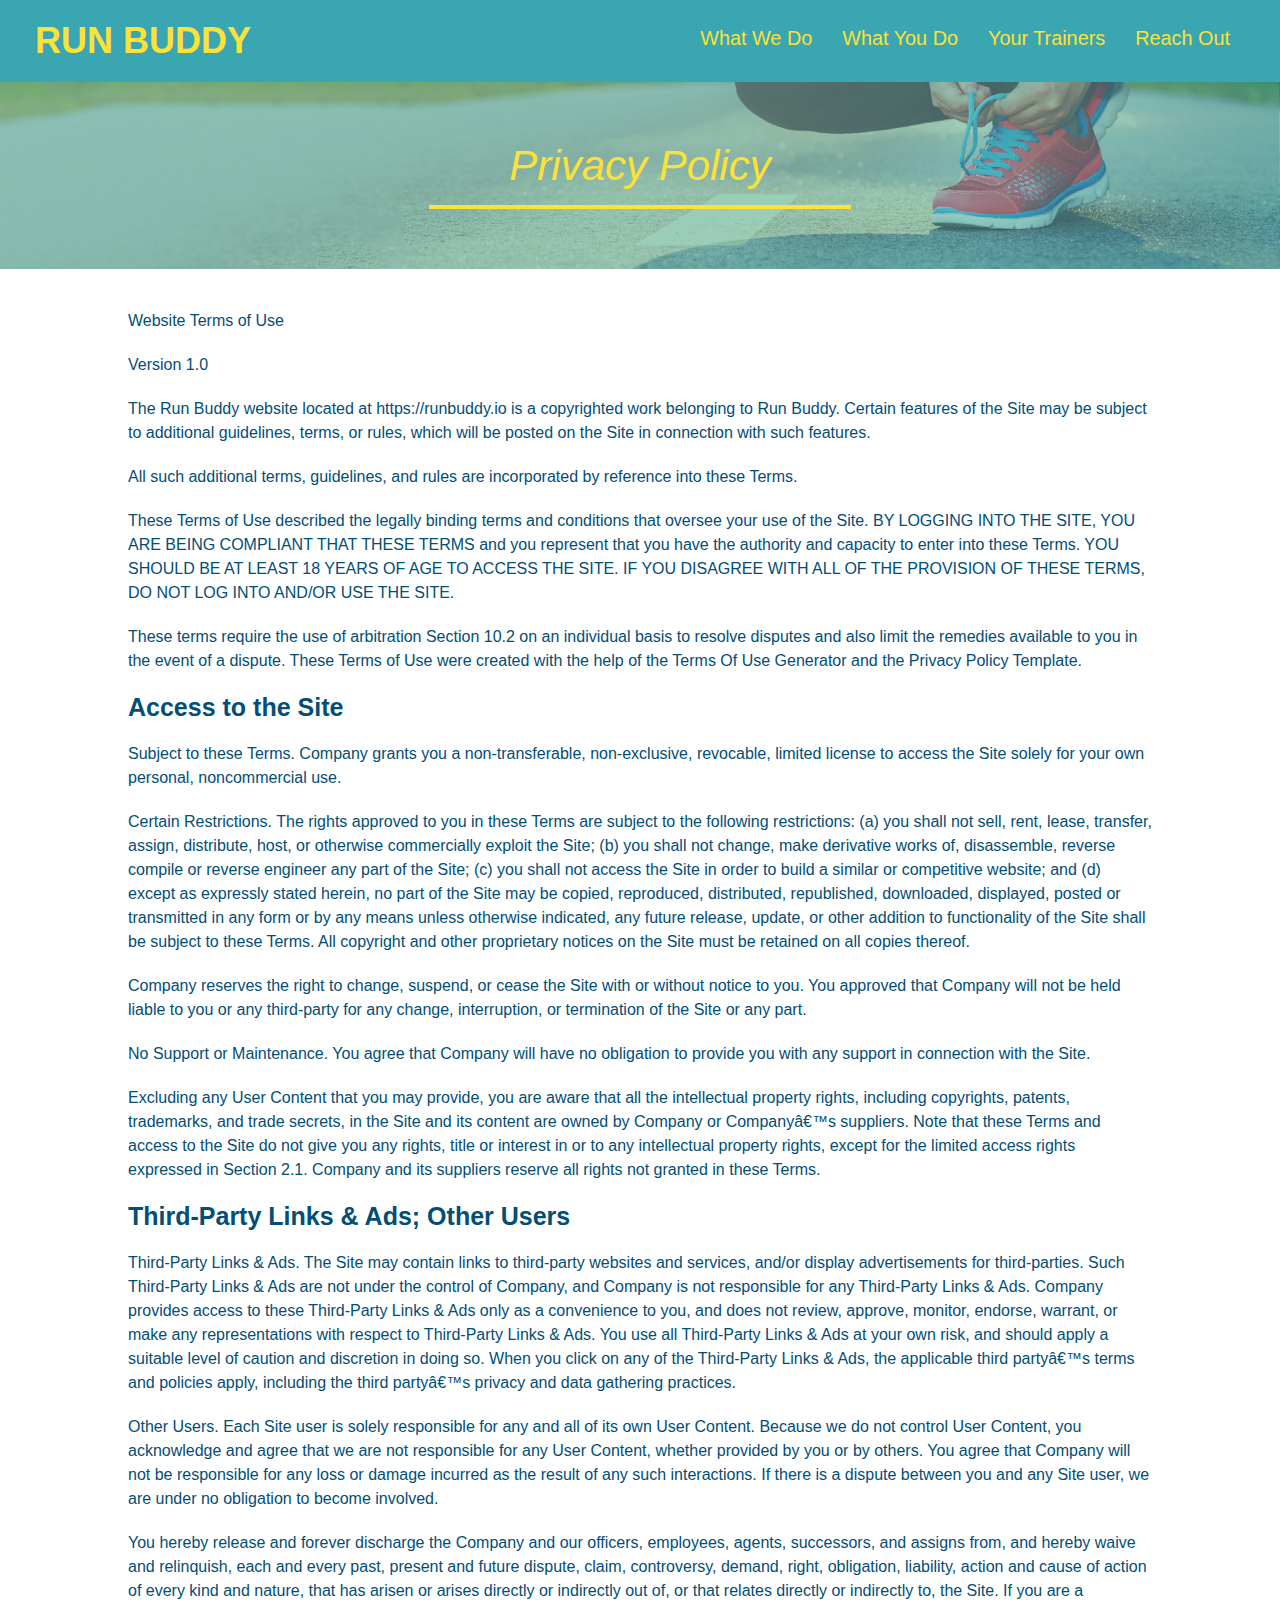
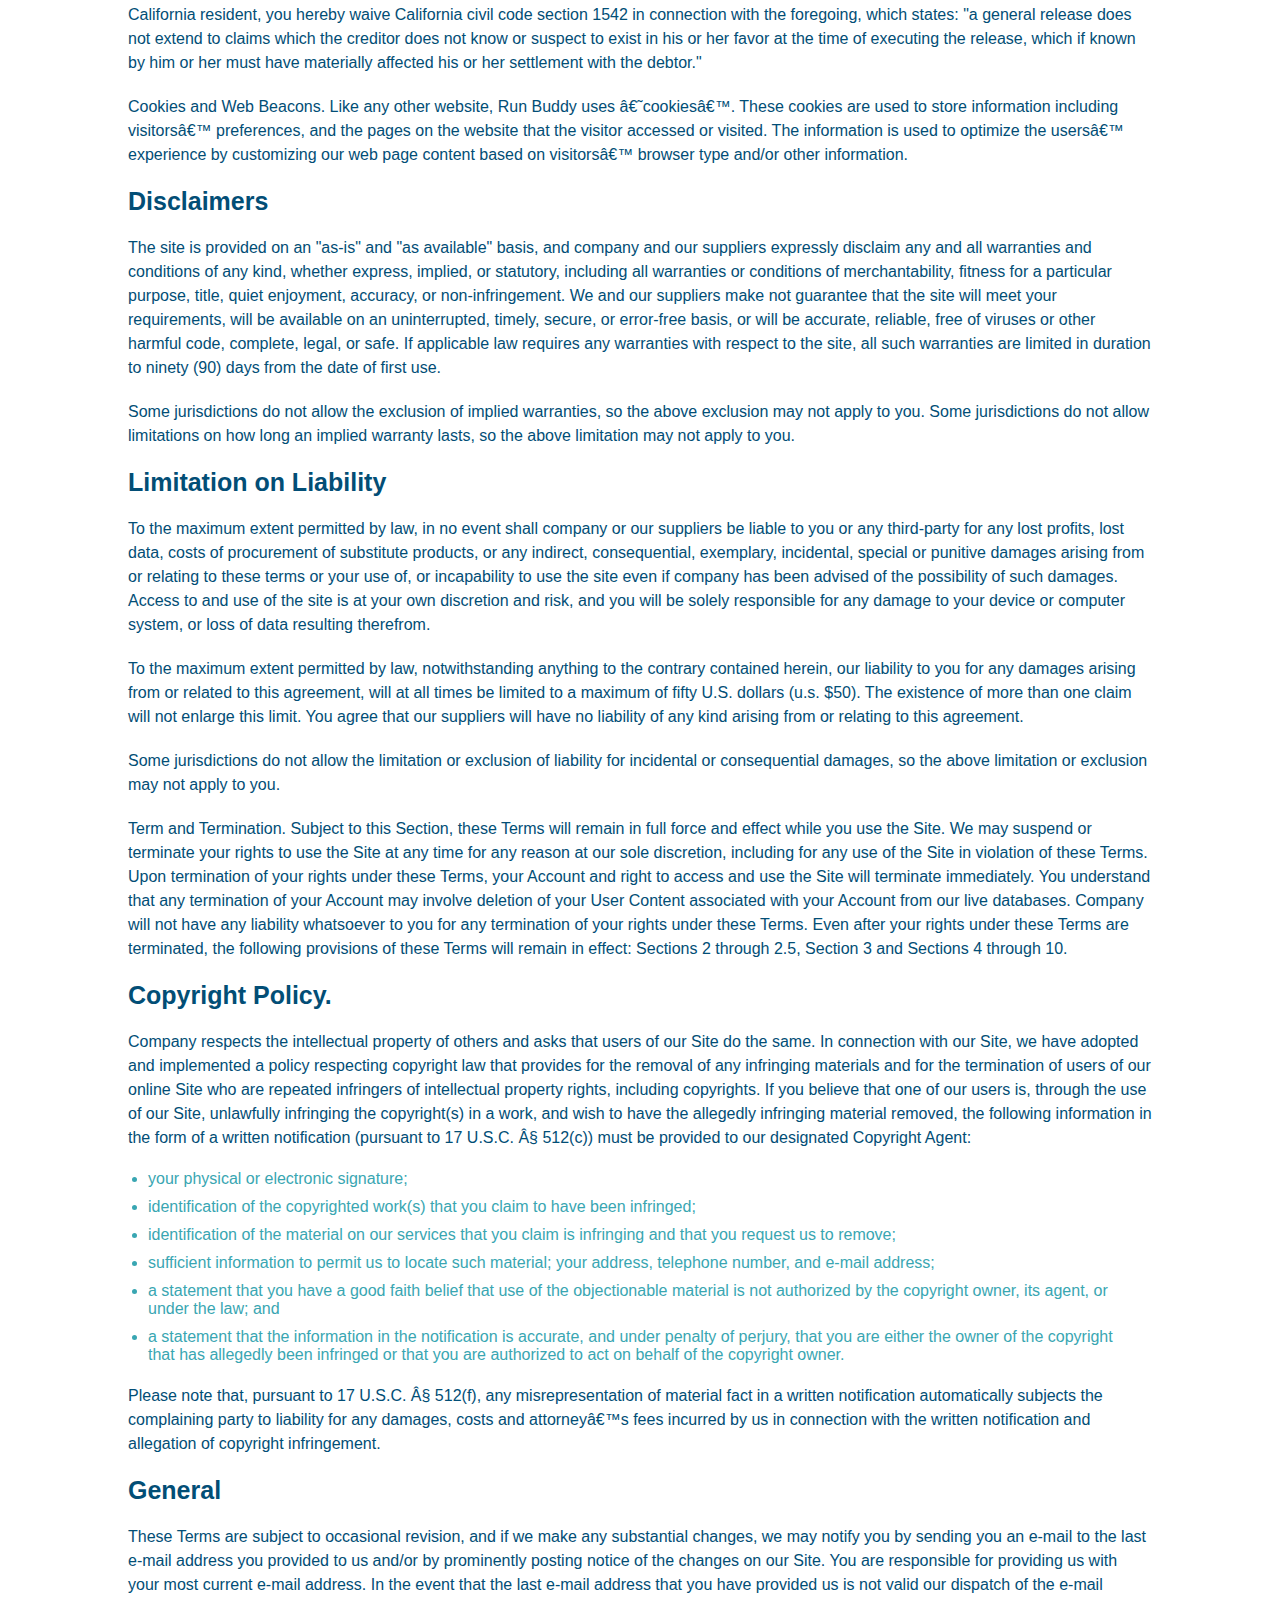
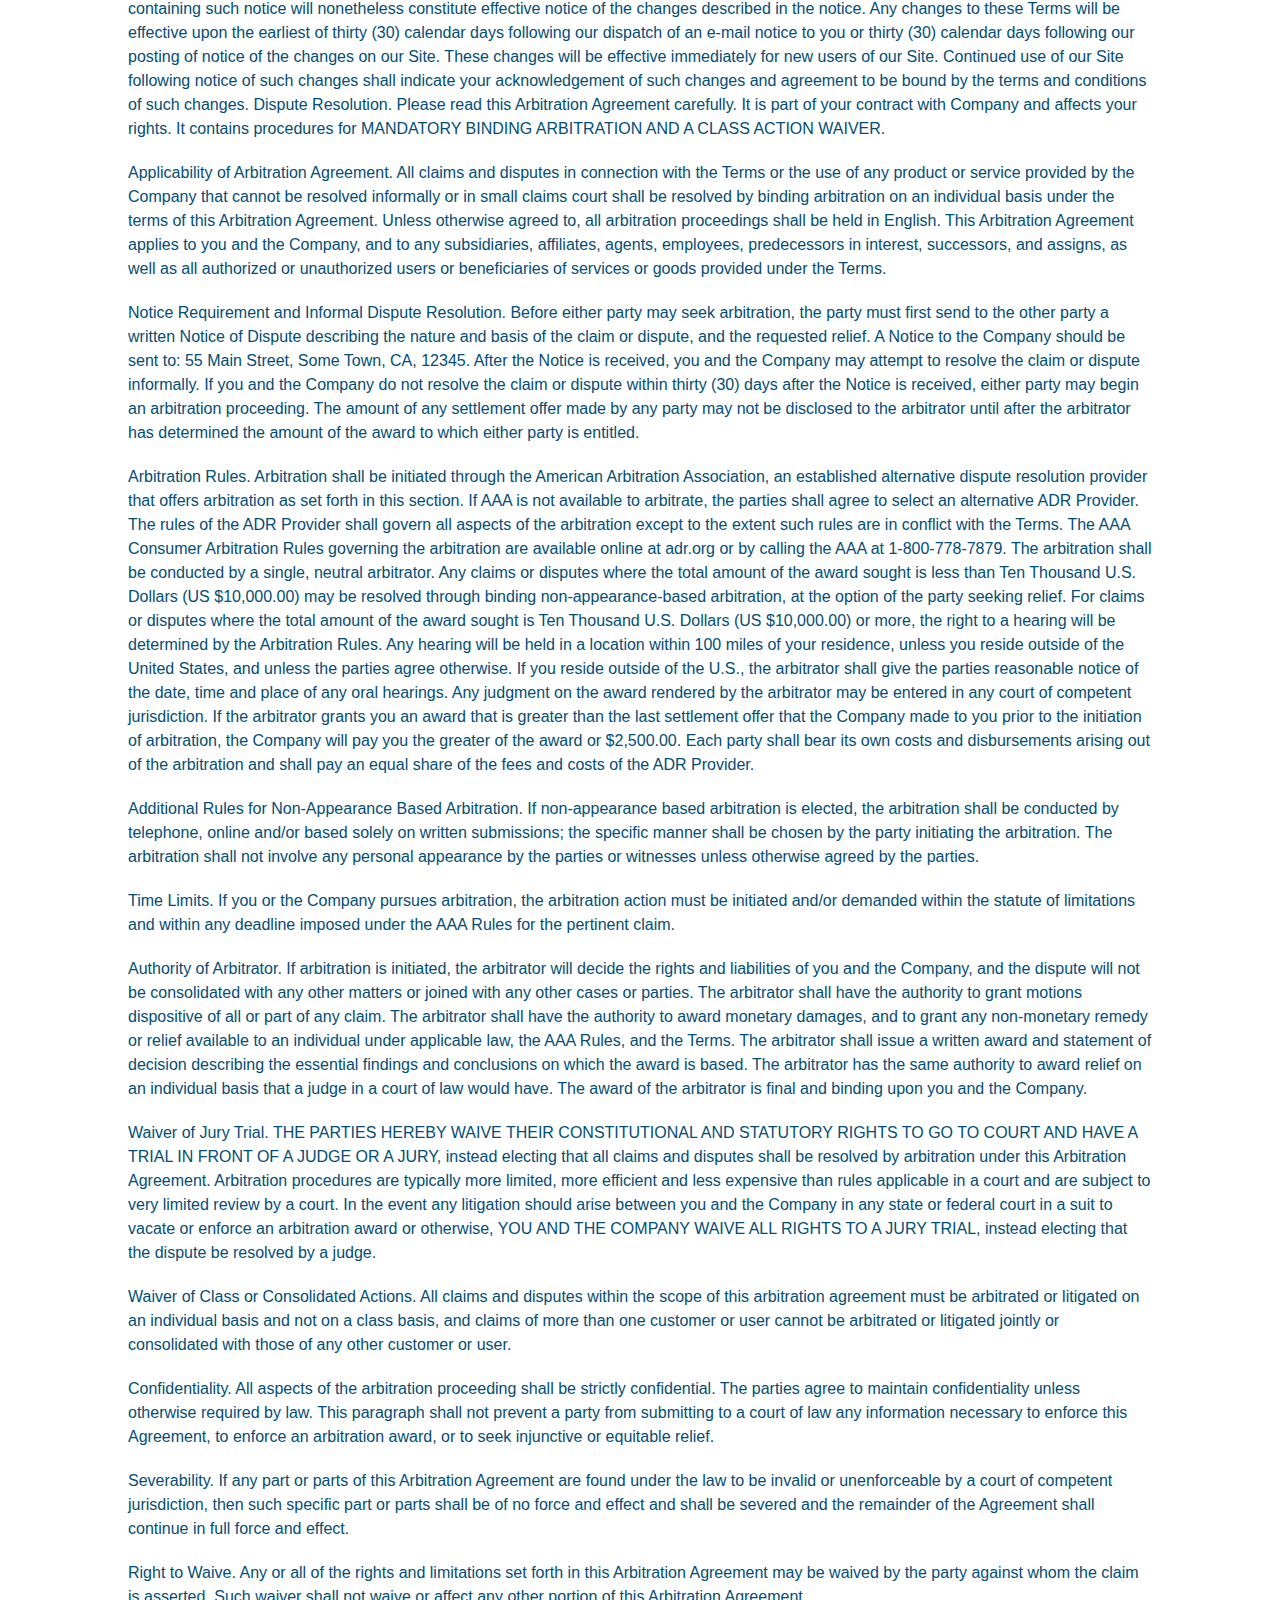
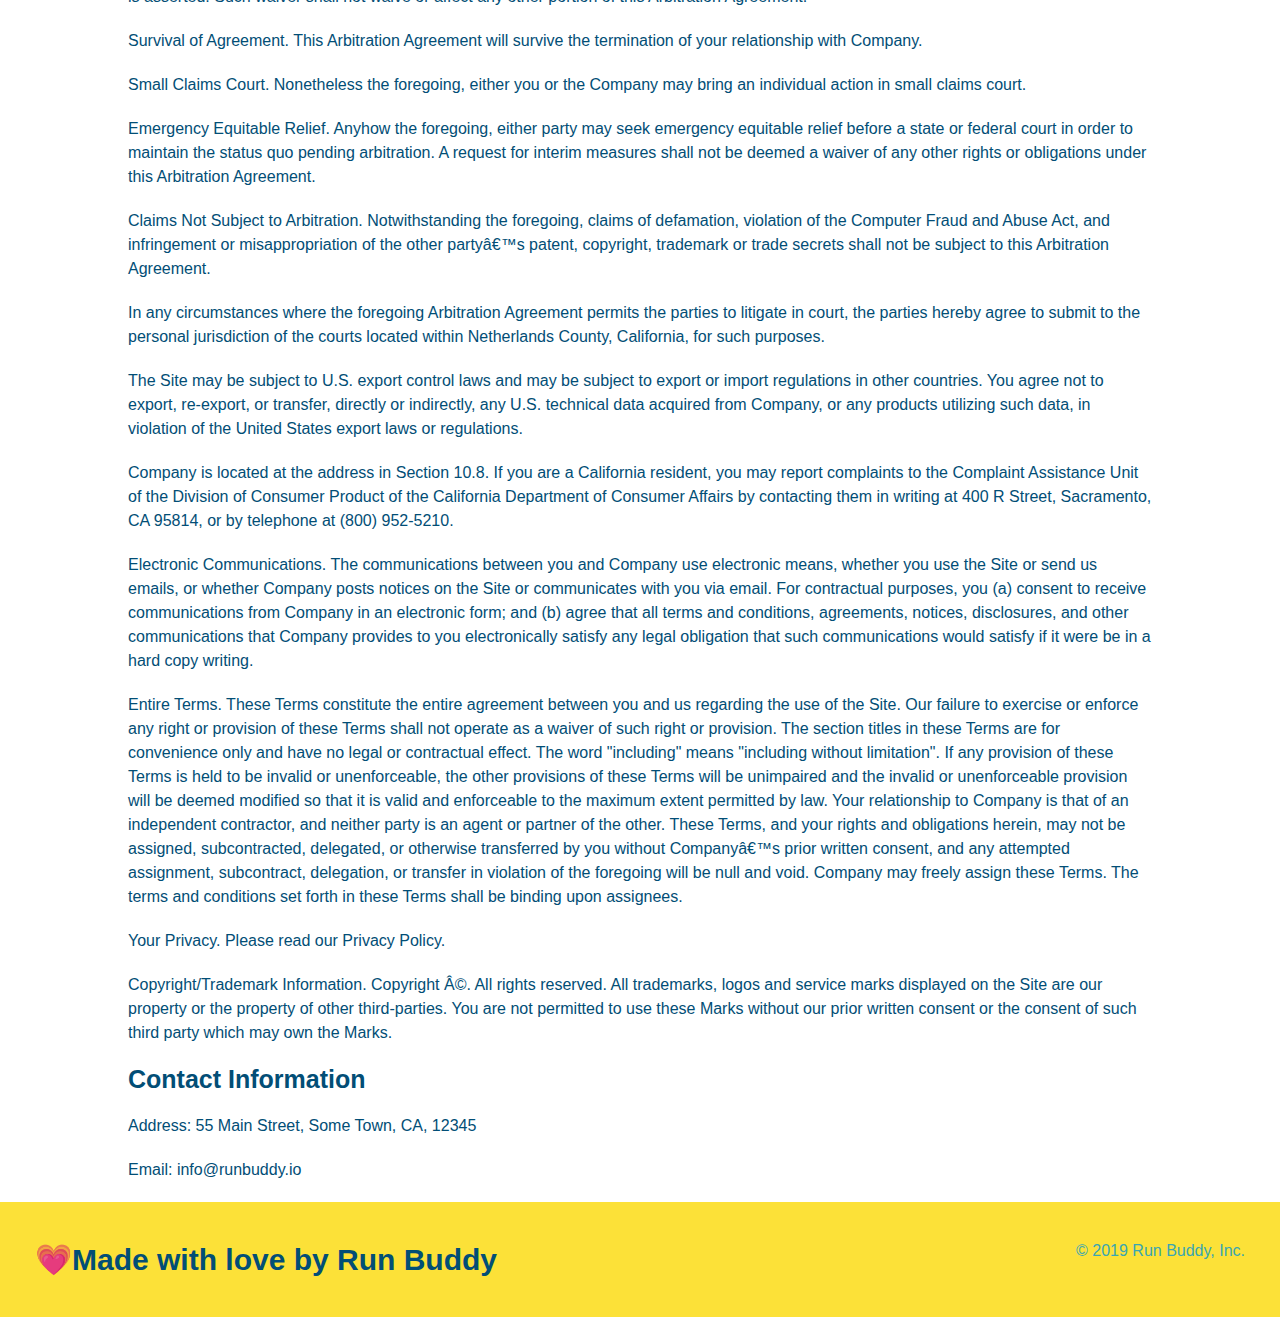
==== commit 9cdfdf0d: "saving" ====
--- a/privacy-policy.html
+++ b/privacy-policy.html
@@ -5,6 +5,7 @@
     <title>Privacy Policy - Run  Buddy</title>
     <link rel="stylesheet" href="./assets/css/style.css"/>
     <link rel="stylesheet" href="./assets/css/secondary-styles.css" />
+    <meta name="viewpoert" content="width=device-width, inital-scale=1.0"/>
 </head>
 <body>
      <!--navigation-->
--- a/assets/css/style.css
+++ b/assets/css/style.css
@@ -14,21 +14,27 @@
 header {
     padding: 20px 35px;
     background-color: #39a6b2;
+    display:flex;
+    justify-content:space-between;
+    flex-wrap:wrap;
   }
 
   header nav {
-    float: right;
     margin: 7px 0;
   }
 
-  header nav ul li {
-    display: inline;
+  header nav ul {
+    display: flex;
+    flex-wrap:wrap;
+    justify-content:space-between;
+    align-items:center;
+    list-style:none;
   }
 
   header nav ul li a {
-    margin: 0 30px;
+    padding:10px 15px;
     font-weight: lighter;
-    font-size: 22px;
+    font-size: 1.55vw;
   }
 
   header h1 {
@@ -36,7 +42,7 @@
     font-size: 36px;
     color: #fce138;
     margin: 0;
-    display :inline;
+    
   }
   
   header a {
@@ -48,10 +54,12 @@
     background: #fce138;
     width: 100%;
     padding: 40px 35px;
+    display:flex;
+    justify-content: space-between;
+    flex-wrap:wrap;
   }
 
   footer h2 {
-    display: inline;
     color: #024e76;
     font-size: 30px;
     margin: 0;
@@ -69,21 +77,37 @@
   .hero {
     background-image: url("../images/hero-bg.jpg");
     background-size:cover;
-    background-position: center;
-    height:600px;
-    position:relative
+    position:relative;
+    display:flex;
+    justify-content:center;
+    flex-wrap:wrap;
+    align-items:flex-start;
+  }
+
+  .hero-cta{
+    width:35%;
+    text-align:right;
+    margin:3.5%;
+    color:#fff;
+    font-size:18px;
+    line-height:1.2;
+  }
+
+  .hero-cta h2{
+    font-style:italic;
+    font-size:55px;
+    color:#fce138;
+
   }
   /*Hero Style End*/
 
   .hero-form {
     color:#024e76;
     background-color:#fce138;
-    width:500px;
     padding:20px;
     border:solid 3px #024e76;
-    position: absolute;
-    bottom: 120px;
-    right: 140px;
+    width:40%;
+    margin:3.5%;
   }
 
   .hero-form h3{
@@ -117,50 +141,72 @@
     font-size:16px;
   }
 
-  .intro{
-    text-align:center;
-  }
-
   .intro p{
       line-height:1.7;
       color:#39a6b2;
       width:80%;
       font-size:20px;
-      margin: 0 auto
+      margin: 0 auto;
+      text-align:center;
     }
 
     .steps{
-      text-align:center;
       background:#fce138;
     }
 
-    .steps div{
-      margin-bottom:80px;
-    }
-
-    .steps img{
-      width: 15%;
-      margin: 10px 0;
-    }
-
-    .steps h3{
+    .step h3{
       color: #024e76;
       font-size:46px;
-      margin-top:10px;
-    }
-
-    .steps p{
+      flex:1 30%;
+    }
+
+    .step-info{
+      flex:2 70%;
+      display:flex;
+      flex-wrap:wrap;
+      align-items:center;
+    }
+    
+    .step-img{
+      flex: 1 12%;
+      margin-right:20px;
+    }
+
+    .step-img img{
+      max-width:100%;
+    }
+
+    .step-text p{
       color:#39a6b2;
-      font-size:23px;
+      font-size:18px;
+      flex:12;
+    }
+
+    .step{
+      margin:50px auto;
+      padding-bottom:50px;
+      width:80%;
+      border-bottom:1px solid #39a6b2;
+      display: flex;
+      flex-wrap:wrap;
+      align-items:center;
+      justify-content:space-between;
+    }
+
+    .step-text h4{
+      font-size:26px;
+      line-height:1.5;
+      color:#024e76;
     }
 
     .section-title{
-      font-size: 55px;
+      font-size: 48px;
       color:#024e76;
-      margin-bottom:35px;
-      padding: 0 100px 20px 100px;
       border-bottom: 3px solid;
-      display:inline-block;
+      padding-bottom:20px;
+      text-align:center;
+      margin: 0 auto 35px auto;
+      width:50%; 
     }
 
     .primary-border{
@@ -171,31 +217,28 @@
       border-color:#39a6b2;
     }
 
-    .steps span{
-      font-size: 38px;
-    }
-
     .trainers{
-      text-align:center;
+      width:100%;
+      margin: 0 auto;
+      display: flex;
+      flex-wrap:wrap;
+      justify-content:space-around;
     }
 
     .trainer{
-      width:900px;
-      margin:0 auto 30px auto;
+      margin:20px;
       background: #024e76;
       color:#fce138;
-      overflow:auto;
+      flex:1;
     }
 
     .trainer img{
-      width:35%;
-      float:left;
+      width:100%;
     }
 
     .trainer-bio{
-      padding:35px;
-      float:left;
-      width:65%;
+      padding:25px;
+      line-height:1.3;
     }
 
     .text-left{
@@ -207,25 +250,22 @@
     }
 
     .trainer-bio h3{
-      font-size:32px;
-      margin-bottom:8px;
+      font-size:28px;
     }
 
     .trainer-bio h4{
       font-weight:lighter;
-      font-size:26px;
-      margin-bottom:25px;
+      font-size:22px;
+      margin-bottom:15px;
     }
 
     .trainer-bio p{
       font-size:17px;
-      line-height:1.3;
     }
 
     /*reach out styles start*/
 
     .contact{
-      text-align: center;
       background: #024e76;
     }
 
@@ -233,16 +273,43 @@
       color: #fce138;
     }
 
+    .contact-info{
+      display:flex;
+      justify-content:space-between;
+      flex-wrap:wrap;
+    }
+
+    .contact-info > *{
+      flex:1;
+      margin:15px;
+    }
+
+    .contact-form input, .contact-form textarea{
+      border:1px solid #024e76;
+      display:block;
+      padding:7px 15px;
+      font-size:16px;
+      color:#024e76;
+      width:100%;
+      margin-bottom:15px;
+      margin-top:5px;
+    }
+
+    .contact-form button{
+      width:100%;
+      border:none;
+      background:#fce138;
+      color:#024e76;
+      text-align:center;
+      padding:15px 0;
+      font-size: 16px;
+    }
+
     .contact-info iframe{
-      width:400px;
       height:400px;
     }
 
     .contact-info div{
-      width: 410px;
-      display: inline-block;
-      vertical-align:left;
-      margin:30px 0 0 60px;
       color: white;
     }
 
@@ -254,7 +321,7 @@
     .contact-info p, .contact-info address{
       margin:20px 0;
       line-height:1.5;
-      font-size:20px;
+      font-size:16px;
       font-style:normal;
     }
 
@@ -262,4 +329,56 @@
       color: #fce138;
     }
 
-    /*reach out styles end*/+    /*reach out styles end*/
+
+    .flex-row{
+      display:flex;
+    }
+
+    @media screen and (max-width: 980px) {
+    header{
+      padding-bottom:0;
+      justify-content:center;
+    }
+
+    header h1{
+      width:100%;
+      text-align:center;
+    }
+
+    header nav ul{
+      margin-top: 20px;
+      width:100%;
+      justify-content:center;
+    }
+
+    header nav ul li a{
+      font-size:20px;
+    }
+
+    footer h2, footer div {
+      text-align:center;
+      width:100%;
+    }
+
+    .hero-cta, .hero-form{
+      width:100%;
+    }
+
+    .hero-cta{
+      text-align:center;
+    }
+
+    .section-title {
+      width: 80%;
+    }
+    
+    .trainer {
+      flex: 0 70%;
+    }
+    
+    .contact-info iframe{
+      flex: 1 100%;
+    }
+    }
+     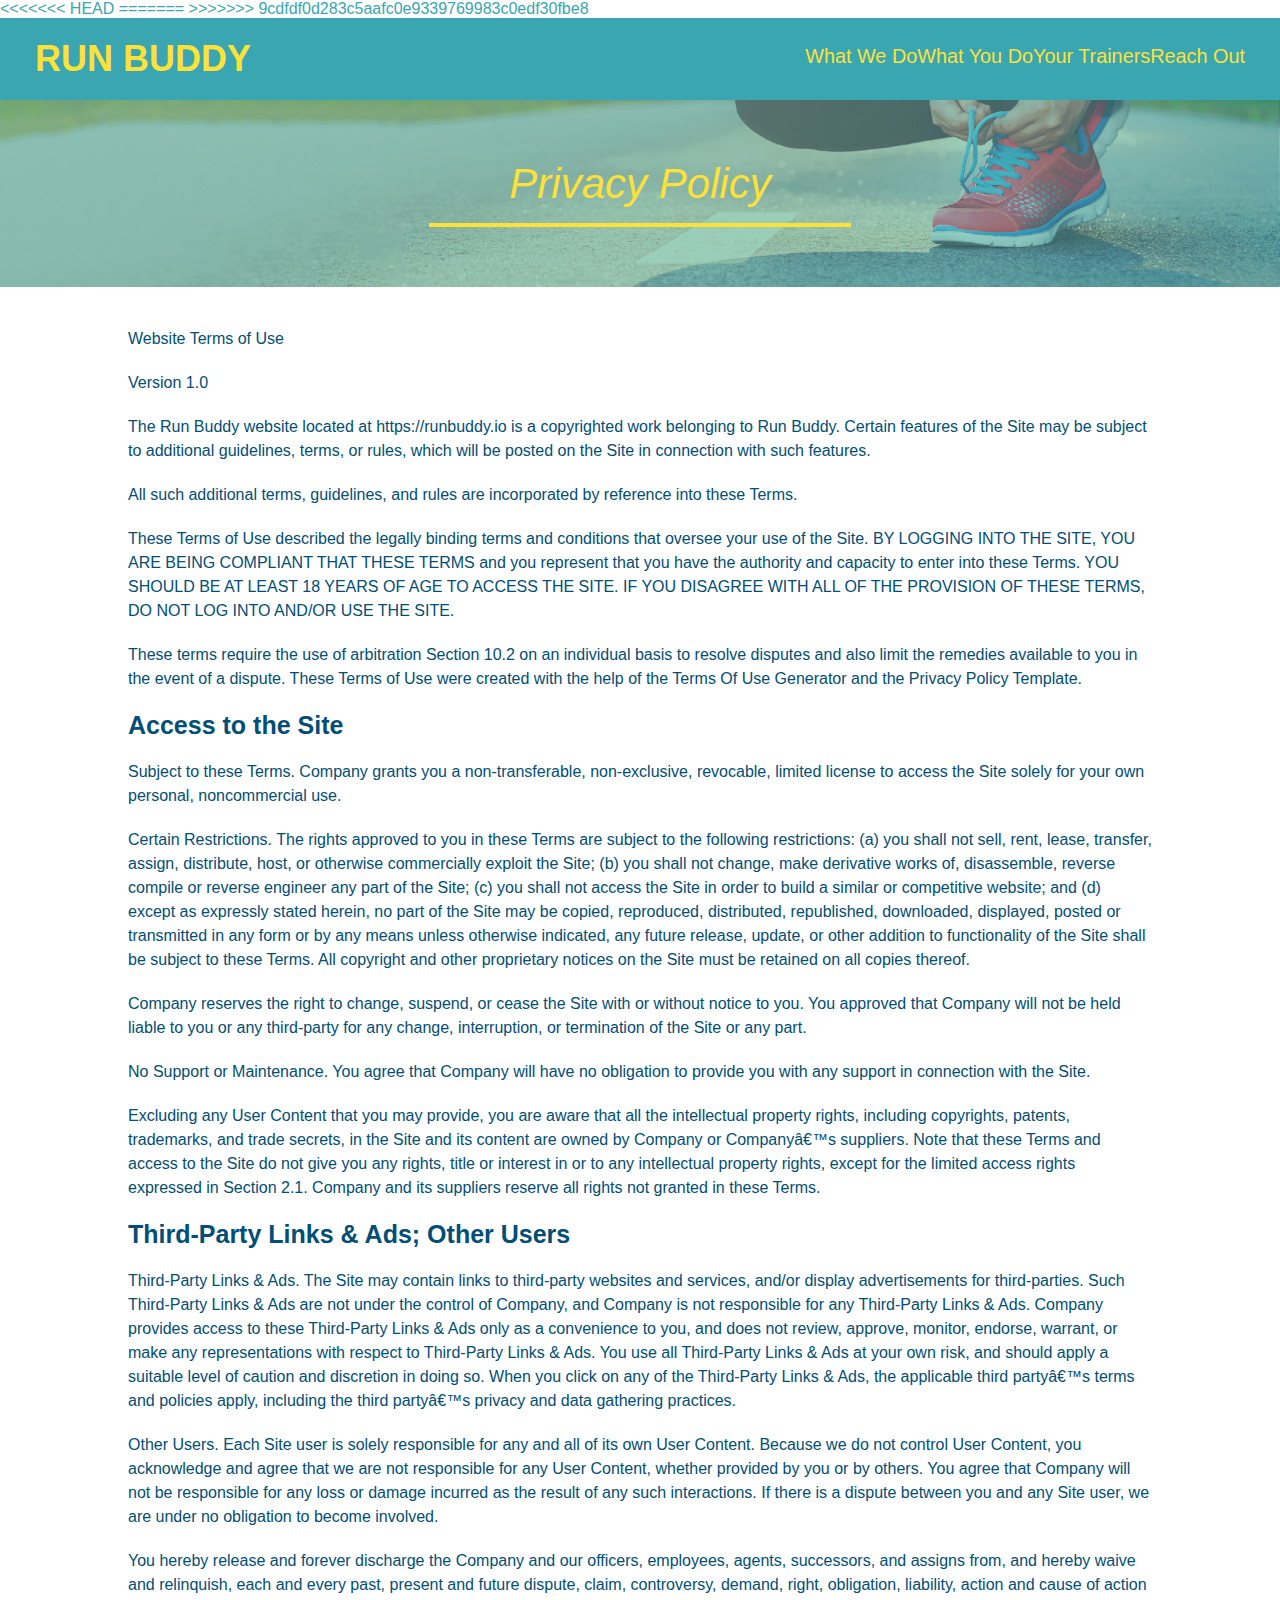
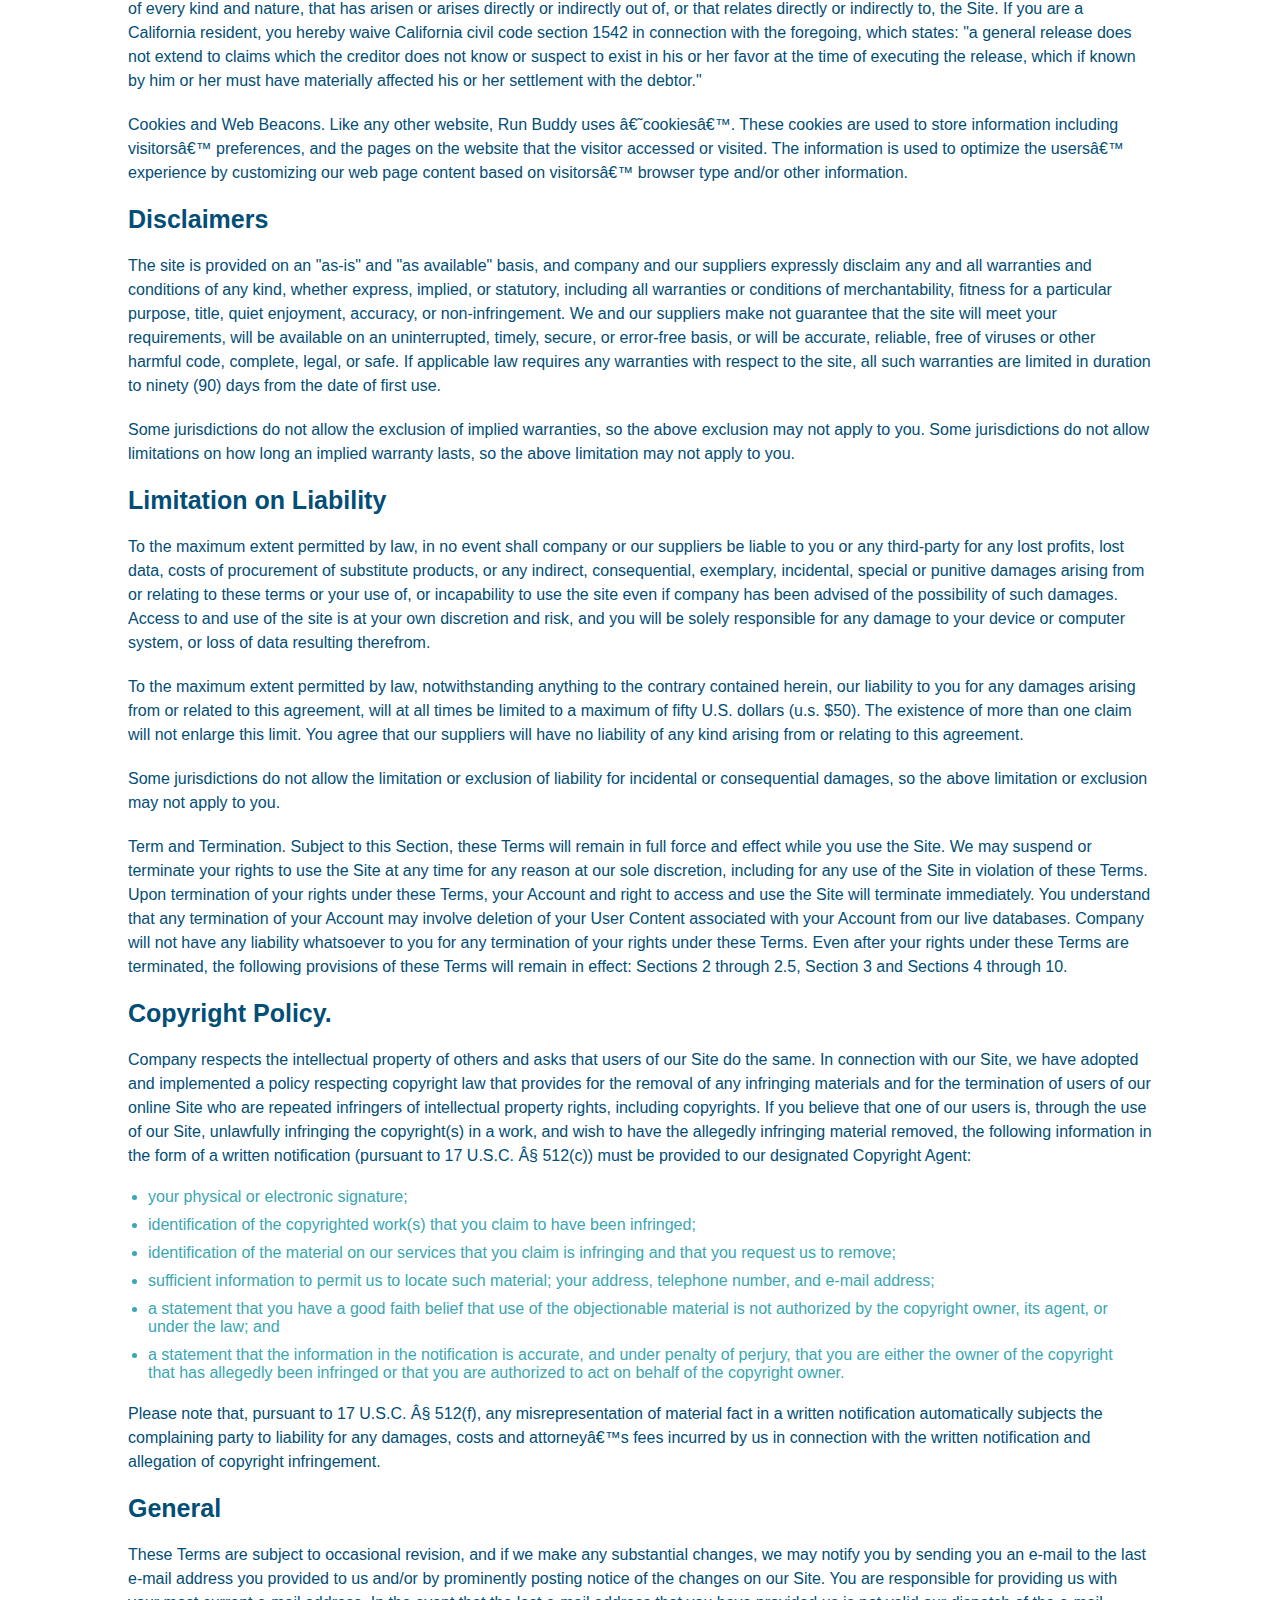
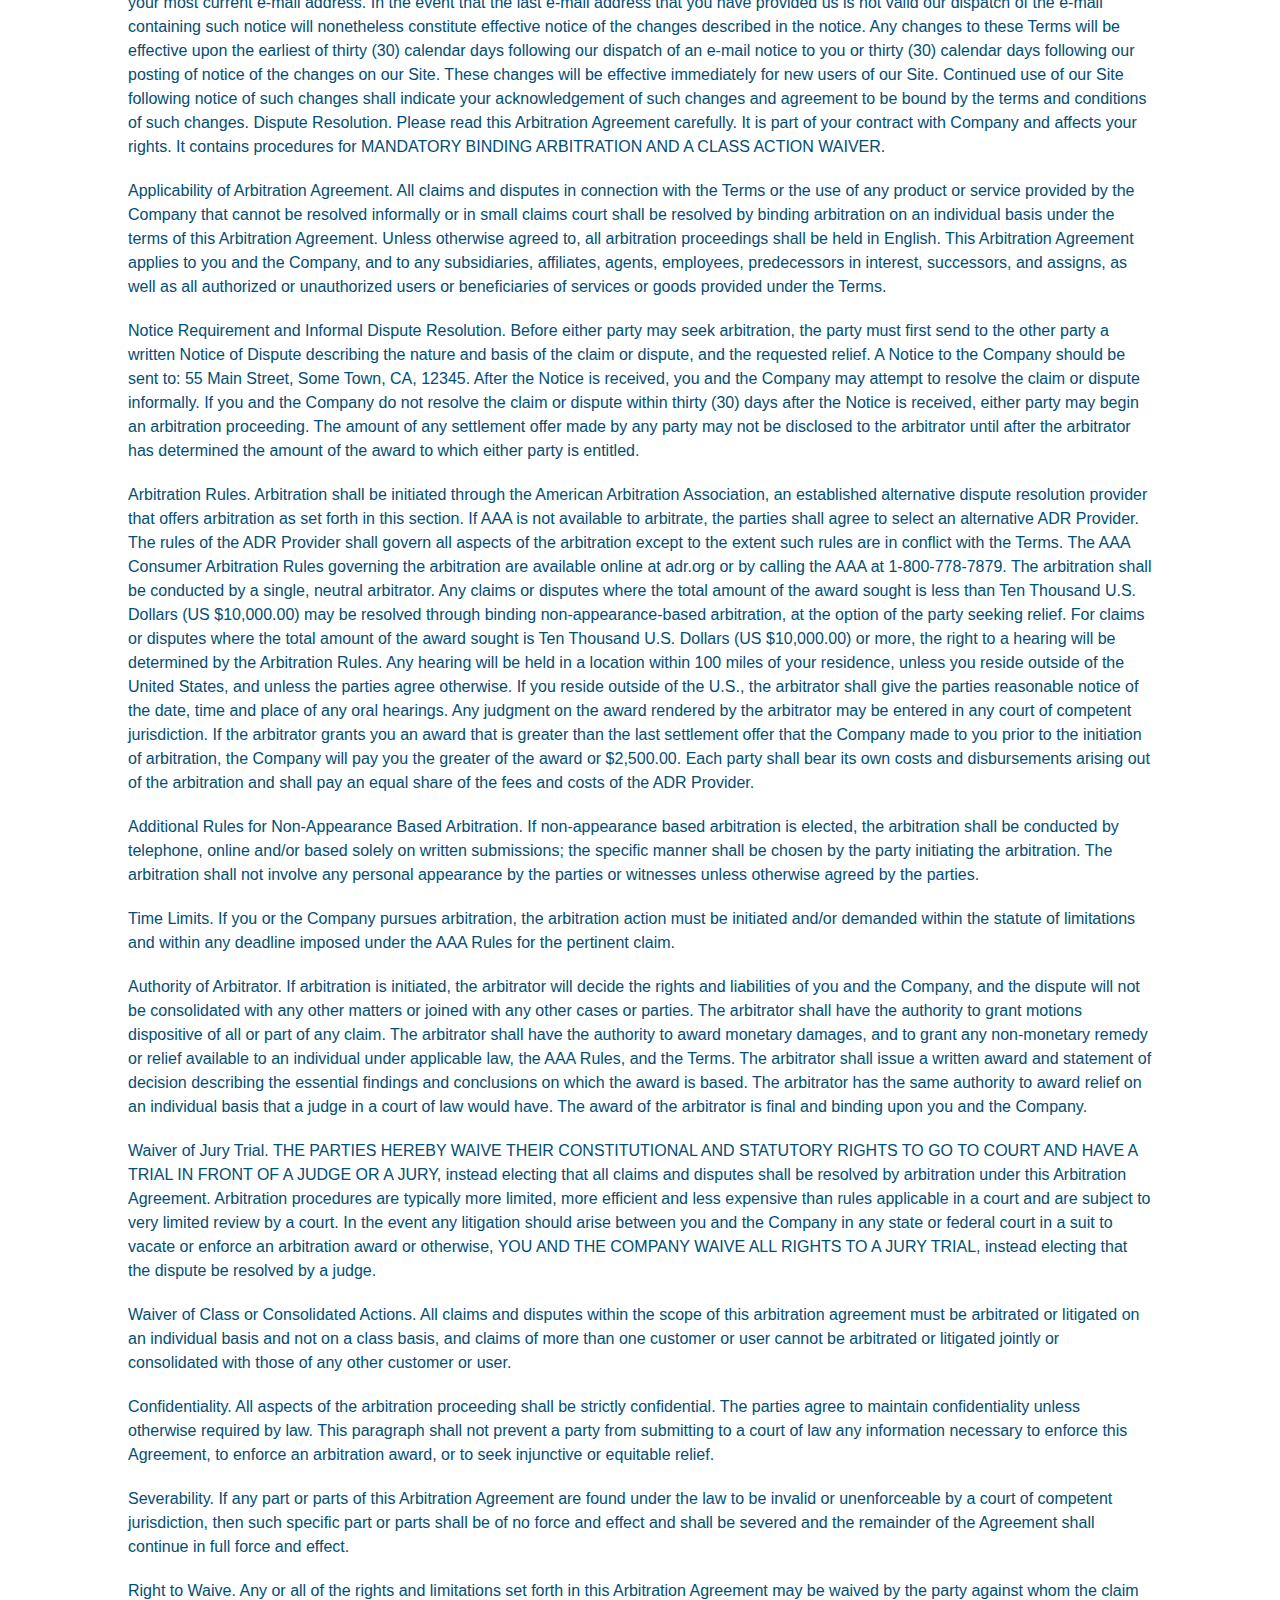
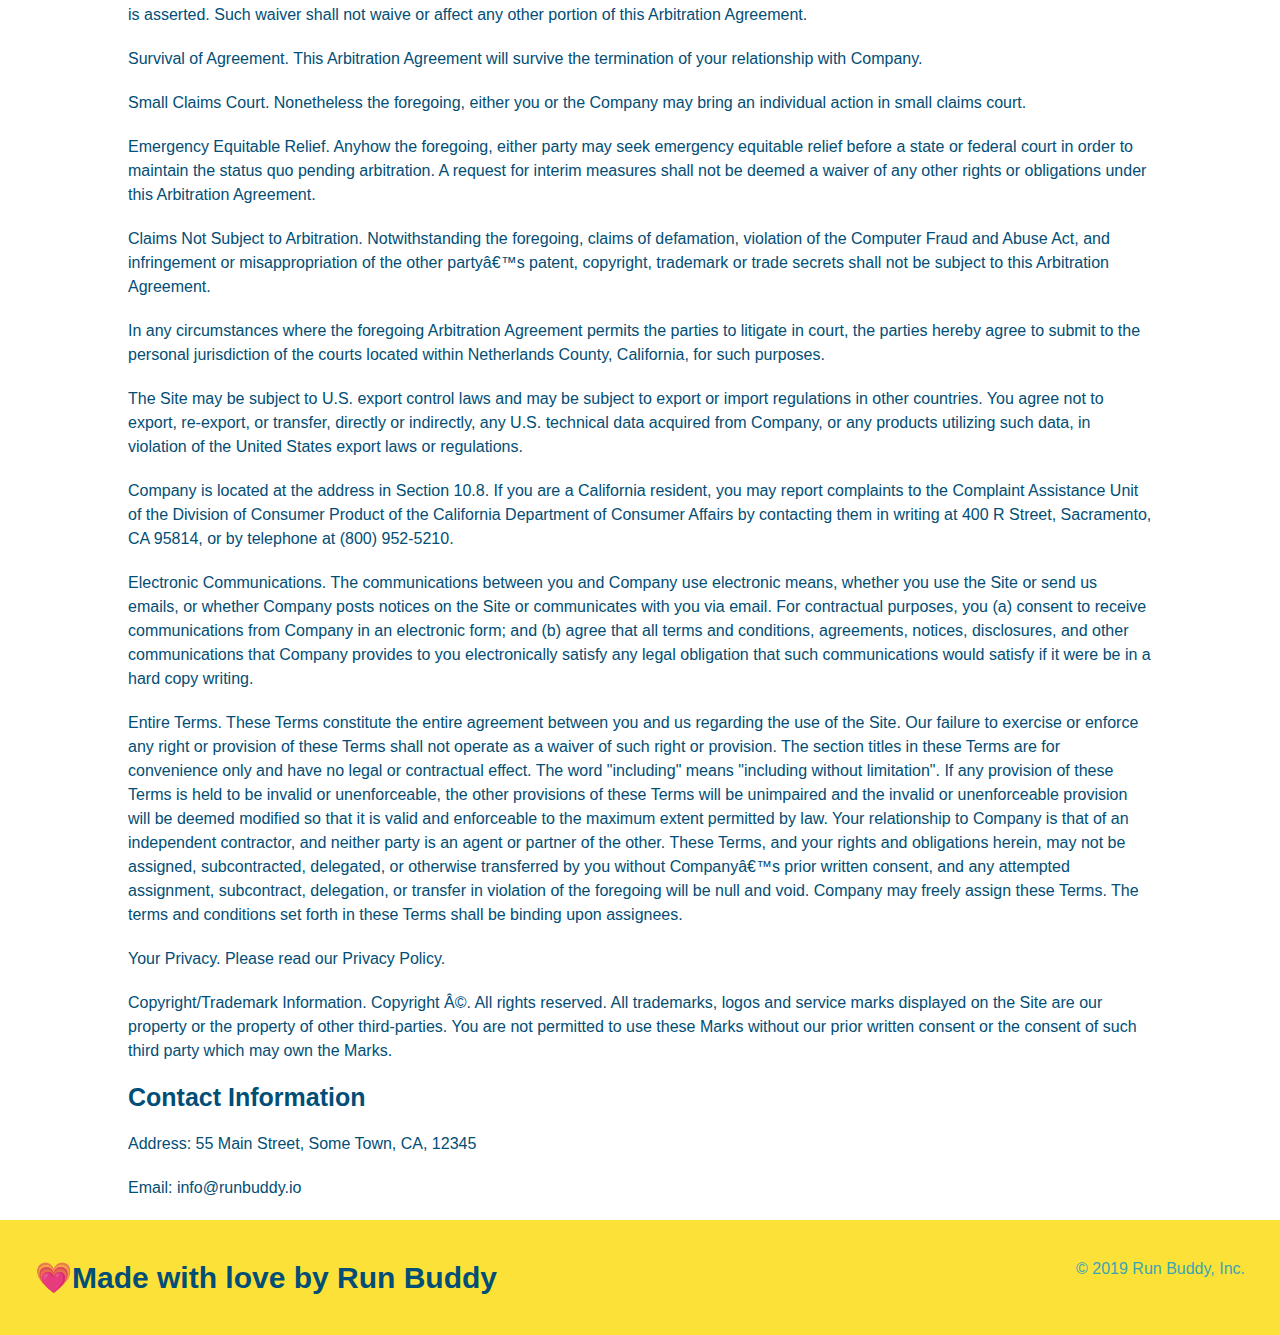
==== commit 1df84c8b: "changes" ====
--- a/privacy-policy.html
+++ b/privacy-policy.html
@@ -5,7 +5,11 @@
     <title>Privacy Policy - Run  Buddy</title>
     <link rel="stylesheet" href="./assets/css/style.css"/>
     <link rel="stylesheet" href="./assets/css/secondary-styles.css" />
+<<<<<<< HEAD
+    <meta name="viewport" content="width=device-width, initial-scale=1.0" />
+=======
     <meta name="viewpoert" content="width=device-width, inital-scale=1.0"/>
+>>>>>>> 9cdfdf0d283c5aafc0e9339769983c0edf30fbe8
 </head>
 <body>
      <!--navigation-->
--- a/assets/css/style.css
+++ b/assets/css/style.css
@@ -32,7 +32,11 @@
   }
 
   header nav ul li a {
+<<<<<<< HEAD
+    margin: 10px 15px;
+=======
     padding:10px 15px;
+>>>>>>> 9cdfdf0d283c5aafc0e9339769983c0edf30fbe8
     font-weight: lighter;
     font-size: 1.55vw;
   }
@@ -75,6 +79,7 @@
 
   /*Hero Style Start*/
   .hero {
+    align-items:flex-start;
     background-image: url("../images/hero-bg.jpg");
     background-size:cover;
     position:relative;
@@ -330,55 +335,24 @@
     }
 
     /*reach out styles end*/
-
     .flex-row{
       display:flex;
     }
-
-    @media screen and (max-width: 980px) {
-    header{
-      padding-bottom:0;
-      justify-content:center;
-    }
-
-    header h1{
-      width:100%;
-      text-align:center;
-    }
-
-    header nav ul{
-      margin-top: 20px;
-      width:100%;
-      justify-content:center;
-    }
-
-    header nav ul li a{
-      font-size:20px;
-    }
-
-    footer h2, footer div {
-      text-align:center;
-      width:100%;
-    }
-
-    .hero-cta, .hero-form{
-      width:100%;
-    }
-
-    .hero-cta{
-      text-align:center;
-    }
-
-    .section-title {
-      width: 80%;
-    }
+    /* MEDIA QUERY FOR SMALLER DESKTOP SCREENS AND SMALLER */
+@media screen and (max-width: 980px) {
+ 
+  }
+
+
+/* MEDIA QUERY FOR TABLETS AND SMALLER */
+@media screen and (max-width: 768px) {
+  
+  }
+
+
+/* MEDIA QUERY FOR MOBILE PHONES AND SMALLER */
+@media screen and (max-width: 575px) {
+  
+  }
+
     
-    .trainer {
-      flex: 0 70%;
-    }
-    
-    .contact-info iframe{
-      flex: 1 100%;
-    }
-    }
-     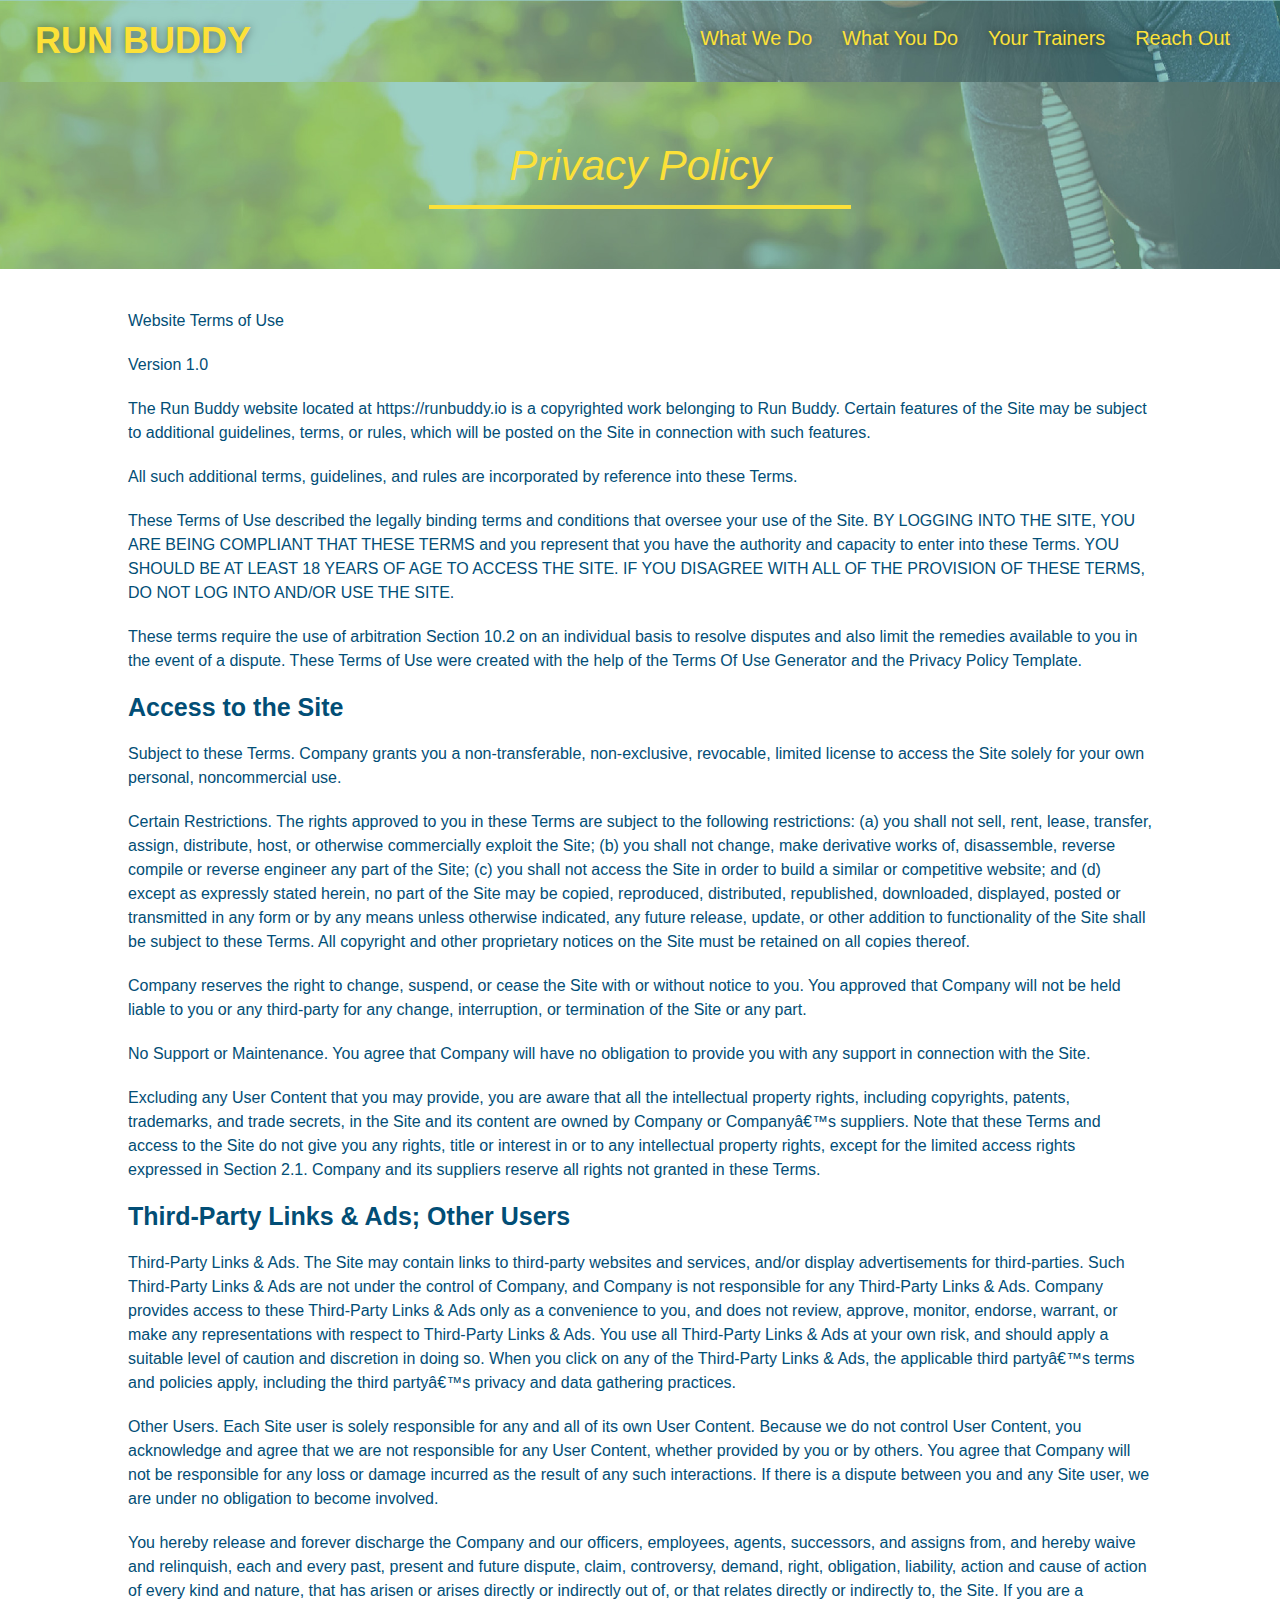
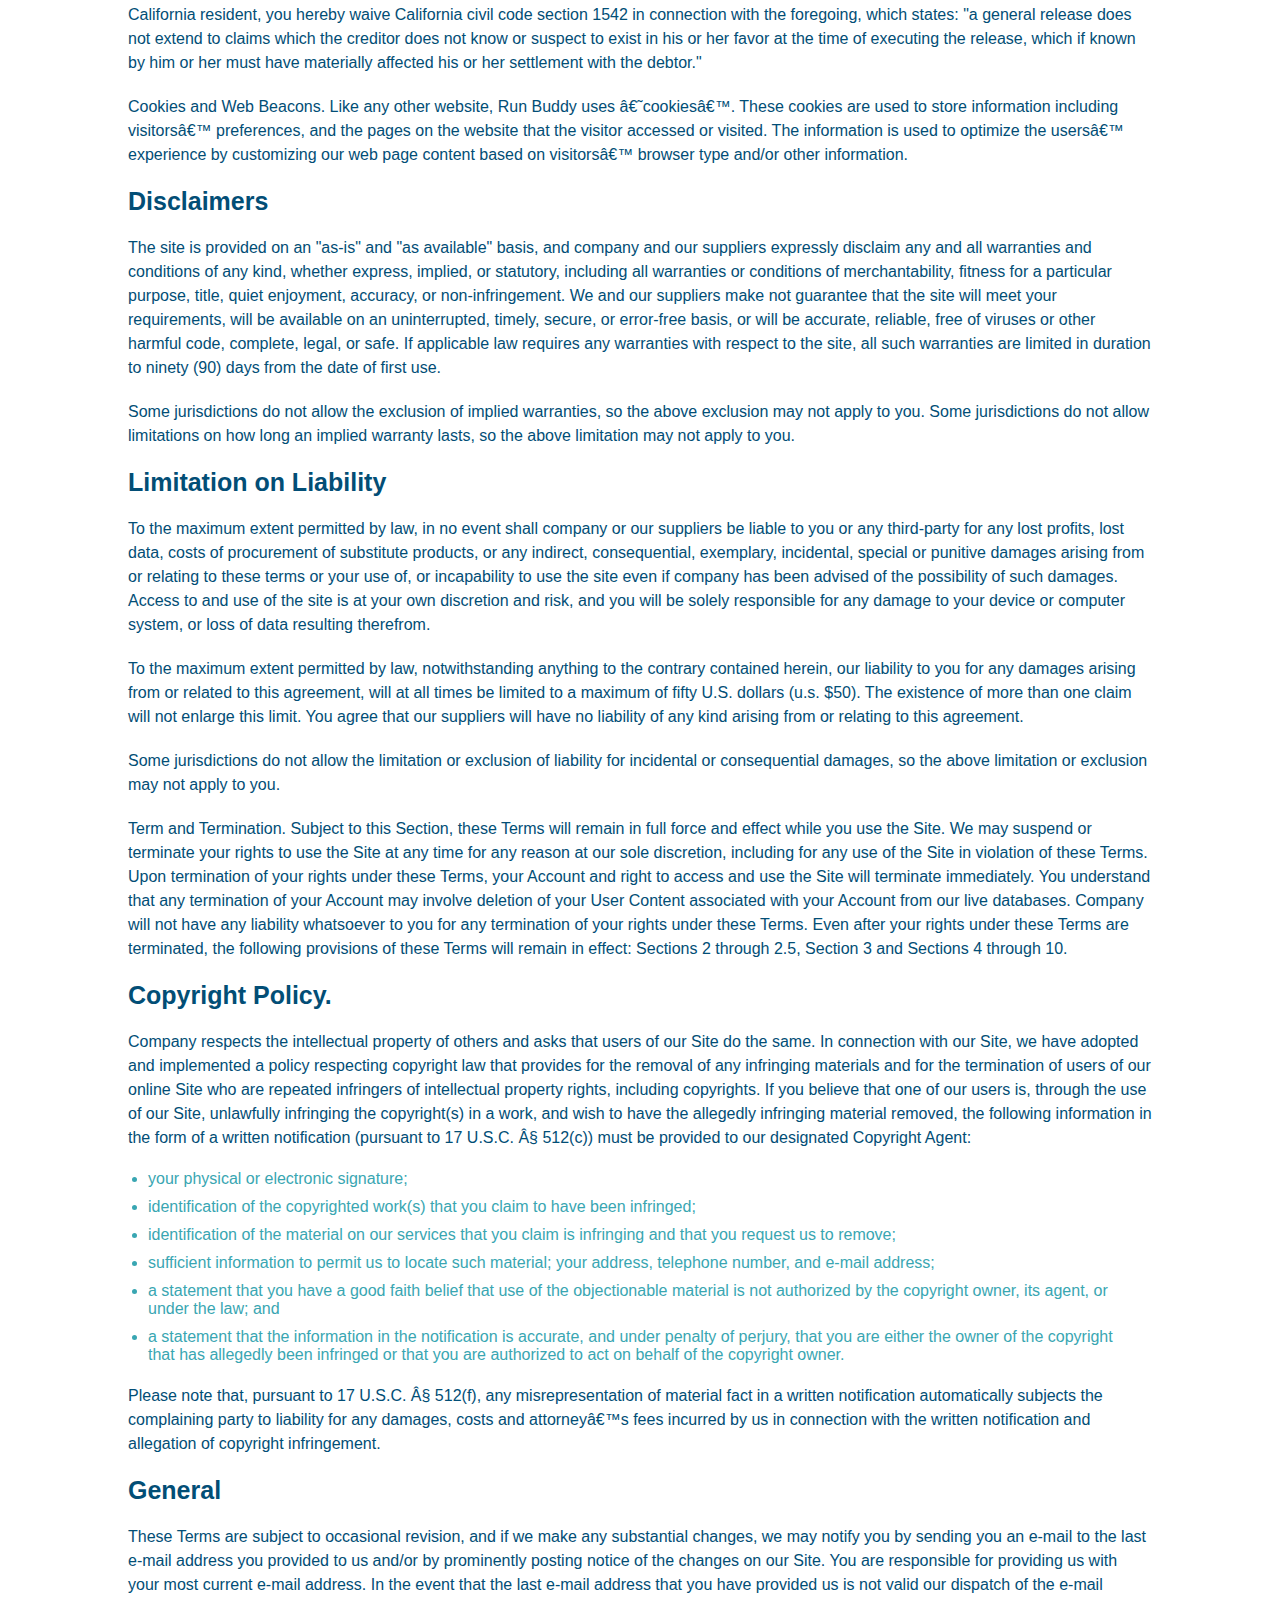
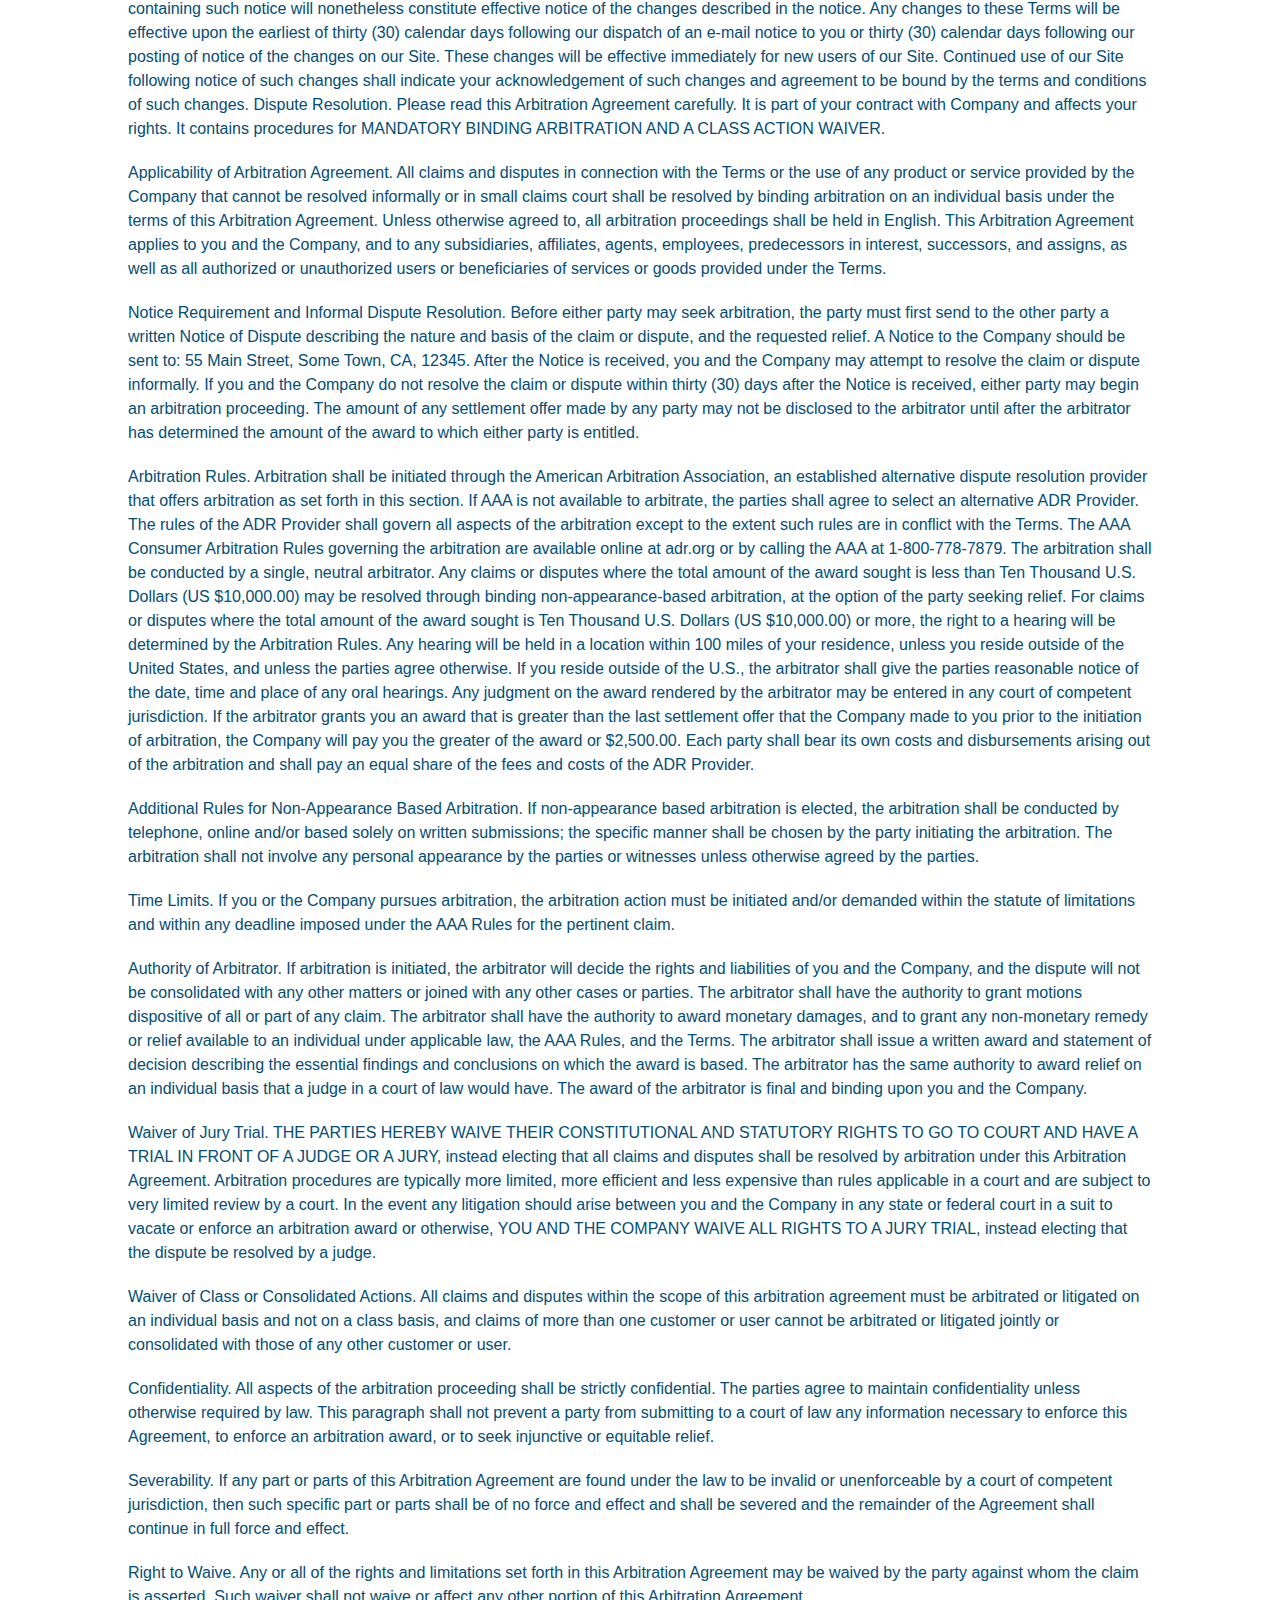
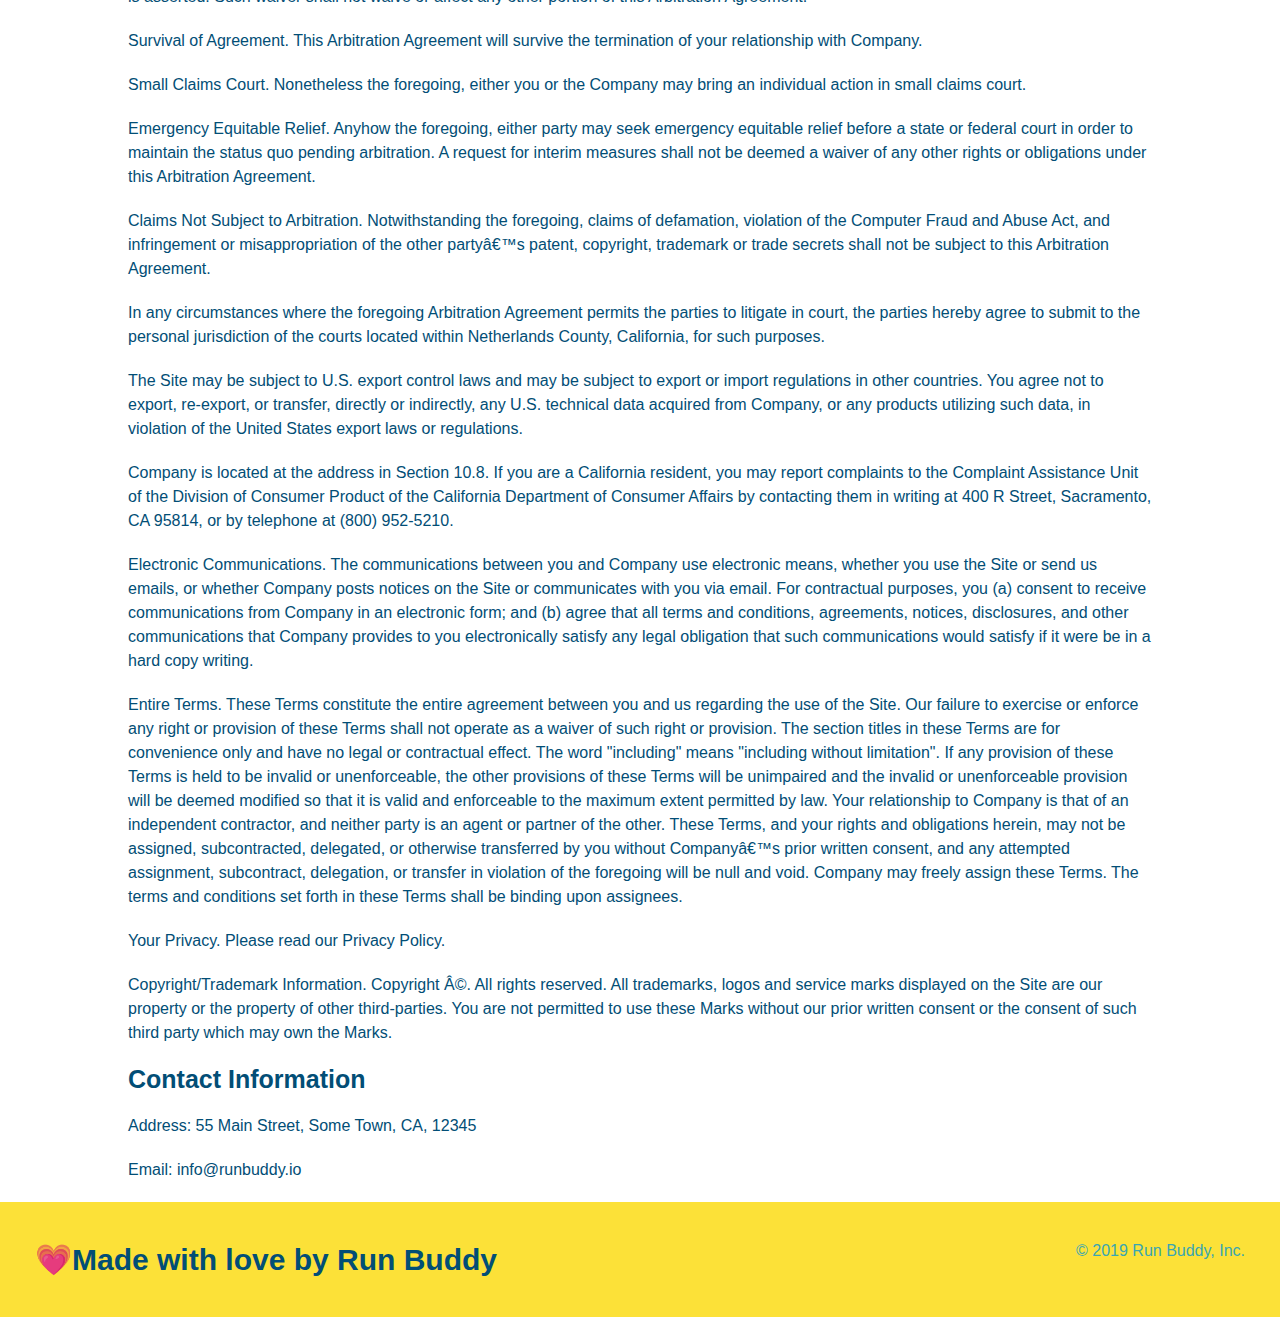
==== commit 3f3de25a: "aesthetics complete" ====
--- a/privacy-policy.html
+++ b/privacy-policy.html
@@ -5,11 +5,7 @@
     <title>Privacy Policy - Run  Buddy</title>
     <link rel="stylesheet" href="./assets/css/style.css"/>
     <link rel="stylesheet" href="./assets/css/secondary-styles.css" />
-<<<<<<< HEAD
     <meta name="viewport" content="width=device-width, initial-scale=1.0" />
-=======
-    <meta name="viewpoert" content="width=device-width, inital-scale=1.0"/>
->>>>>>> 9cdfdf0d283c5aafc0e9339769983c0edf30fbe8
 </head>
 <body>
      <!--navigation-->
--- a/assets/css/style.css
+++ b/assets/css/style.css
@@ -17,6 +17,20 @@
     display:flex;
     justify-content:space-between;
     flex-wrap:wrap;
+    position: -webkit- sticky;
+    position: sticky;
+    top: 0;
+    background-image: url("../images/hero-bg.jpg");
+    background-size: cover;
+    background-position: center;
+    background-attachment: fixed;
+    background-position: 80%;
+  }
+
+  .rounded-corners {
+    -webkit-border-radius: 10px; 
+    -moz-border-radius: 10px; 
+    border-radius: 10px; 
   }
 
   header nav {
@@ -31,14 +45,18 @@
     list-style:none;
   }
 
-  header nav ul li a {
-<<<<<<< HEAD
+  header nav ul li a{
     margin: 10px 15px;
-=======
-    padding:10px 15px;
->>>>>>> 9cdfdf0d283c5aafc0e9339769983c0edf30fbe8
     font-weight: lighter;
     font-size: 1.55vw;
+    text-shadow: 0 0 10px rgba(0, 0, 0, 0.5); 
+  }
+
+  header nav ul li a:hover{
+    background:#fce138;
+    color:#024e76;
+    border-radius:15px;
+    text-shadow:none;
   }
 
   header h1 {
@@ -46,7 +64,7 @@
     font-size: 36px;
     color: #fce138;
     margin: 0;
-    
+    text-shadow: 0 0 10px rgba(0, 0, 0, 0.5);    
   }
   
   header a {
@@ -87,6 +105,8 @@
     justify-content:center;
     flex-wrap:wrap;
     align-items:flex-start;
+    background-attachment: fixed;
+    background-position: 80%;
   }
 
   .hero-cta{
@@ -102,17 +122,19 @@
     font-style:italic;
     font-size:55px;
     color:#fce138;
-
+    text-shadow: 0 0 10px rgba(0, 0, 0, 0.5);    
   }
   /*Hero Style End*/
 
   .hero-form {
     color:#024e76;
-    background-color:#fce138;
+    background-color: rgba(252, 225, 56, 0.5);
     padding:20px;
     border:solid 3px #024e76;
     width:40%;
     margin:3.5%;
+    box-shadow: 0 0 10px rgba(0, 0, 0, 0.5);
+    border-radius: 15px;
   }
 
   .hero-form h3{
@@ -132,6 +154,13 @@
     color:#024e76;
     width:100%;
     margin-bottom:15px;
+    border-radius:10px;
+    background-color: rgba(255,255,255, 0.75);
+  }
+
+  .form-input:focus {
+    background-color: rgba(255,255,255, 1);
+    outline: none;
   }
 
   .hero-form label{
@@ -144,6 +173,11 @@
     border:none;
     padding:10px 20px;
     font-size:16px;
+    border-radius:10px;
+  }
+
+  .hero-form button:hover {
+    background-color: #39a6b2;  
   }
 
   .intro p{
@@ -191,11 +225,18 @@
       margin:50px auto;
       padding-bottom:50px;
       width:80%;
-      border-bottom:1px solid #39a6b2;
       display: flex;
       flex-wrap:wrap;
       align-items:center;
       justify-content:space-between;
+    }
+
+    .step:nth-child(even) {
+      border-bottom: 1px solid #39a6b2;
+    }
+
+    .step:not(:last-child) {
+      border-bottom: 1px solid #39a6b2;
     }
 
     .step-text h4{
@@ -298,6 +339,14 @@
       width:100%;
       margin-bottom:15px;
       margin-top:5px;
+      border-radius:10px;
+      background-color: rgba(255,255,255, 0.75);
+
+    }
+
+    .contact-form input:focus, .contact-form textarea:focus{
+      background-color: rgba(255,255,255,1);
+      outline:none;
     }
 
     .contact-form button{
@@ -308,6 +357,12 @@
       text-align:center;
       padding:15px 0;
       font-size: 16px;
+      border-radius:10px;
+    }
+
+    .contact-form button:hover {
+      color: #fce138;
+      background: #39a6b2;
     }
 
     .contact-info iframe{
@@ -340,19 +395,113 @@
     }
     /* MEDIA QUERY FOR SMALLER DESKTOP SCREENS AND SMALLER */
 @media screen and (max-width: 980px) {
- 
+  header {
+    padding-bottom: 0;
+    justify-content: center;
+    position: relative
+  }
+
+  header h1 {
+    width: 100%;
+    text-align: center;
+  }
+
+  header nav ul {
+    margin-top: 20px;
+    width: 100%;
+    justify-content: center;
+  }
+
+  header nav ul li a {
+    font-size: 20px;
+  }
+
+  footer h2, footer div {
+    text-align: center;
+    width: 100%;
+  }
+
+  .hero-cta, .hero-form {
+    width: 100%;
+  }
+  
+  .hero-cta {
+    text-align: center;
+  }
+  .section-title {
+    width: 80%;
+  }
+  
+  .trainer {
+    flex: 0 70%;
+  }
+  
+  .contact-info iframe{
+    flex: 1 100%;
+  }
+
   }
 
 
 /* MEDIA QUERY FOR TABLETS AND SMALLER */
 @media screen and (max-width: 768px) {
-  
+  section {
+    padding: 30px 15px;
+  }
+
+  .step h3 {
+    flex: 1 100%;
+    text-align: center;
+  }
+
+  .step-info {
+    flex: 2 100%;
+    text-align: center;
+    justify-content: center;
+  }
+
+  .step-img {
+    flex: 0 32%;
+    margin-right: 0;
+    margin-top: 15px;
+    margin-bottom: 15px;
+  }
+
+  .step-text {
+    flex: 100%;  
+  }
   }
 
 
 /* MEDIA QUERY FOR MOBILE PHONES AND SMALLER */
 @media screen and (max-width: 575px) {
-  
+  .hero-form button {
+    width: 100%;
+  }
+
+  .section-title {
+    width: 95%;
+  }
+
+  .intro p {
+    width: 100%;
+  }
+
+  .trainer {
+    flex: 0 100%;
+  }
+
+  .contact-info {
+    text-align: center;
+  }
+
+  .contact-info > * {
+    flex: 0 100%;
+  }
+
+  .contact-form {
+    order: 3;
+  }
   }
 
     
